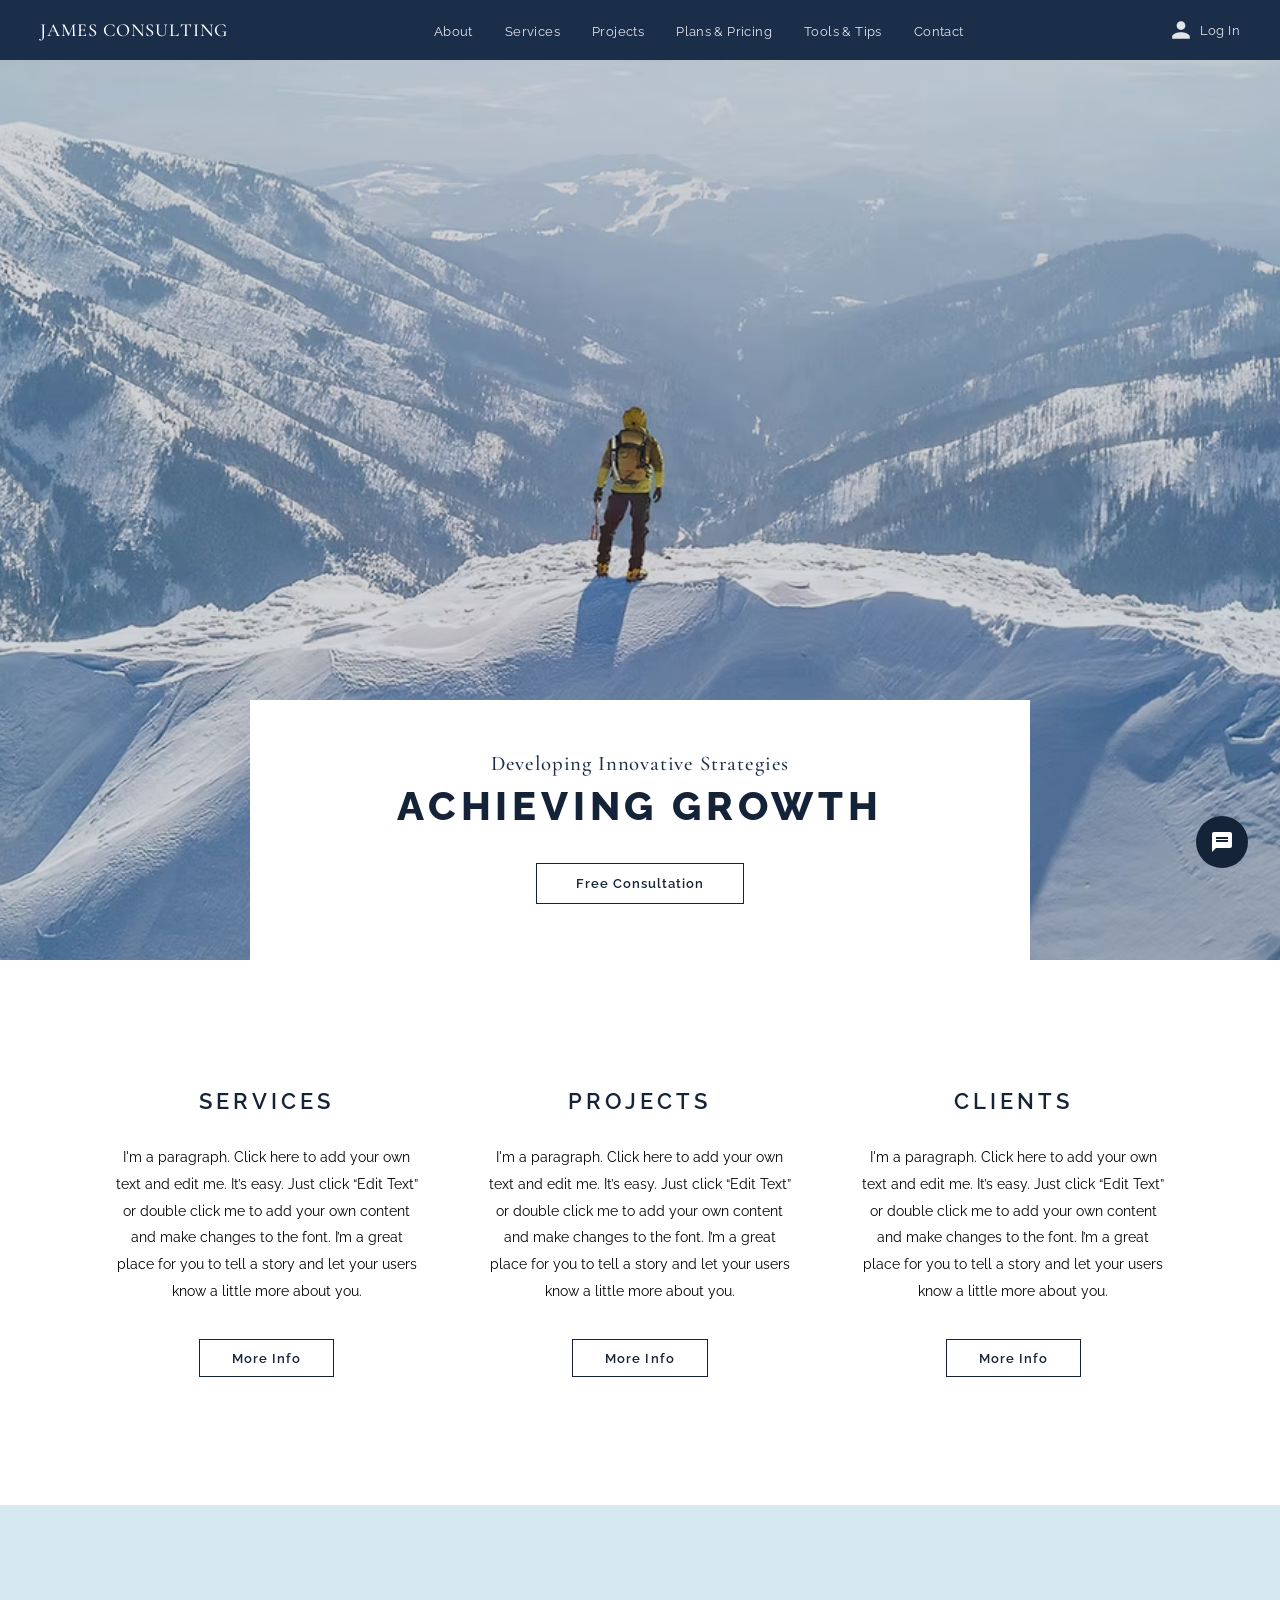
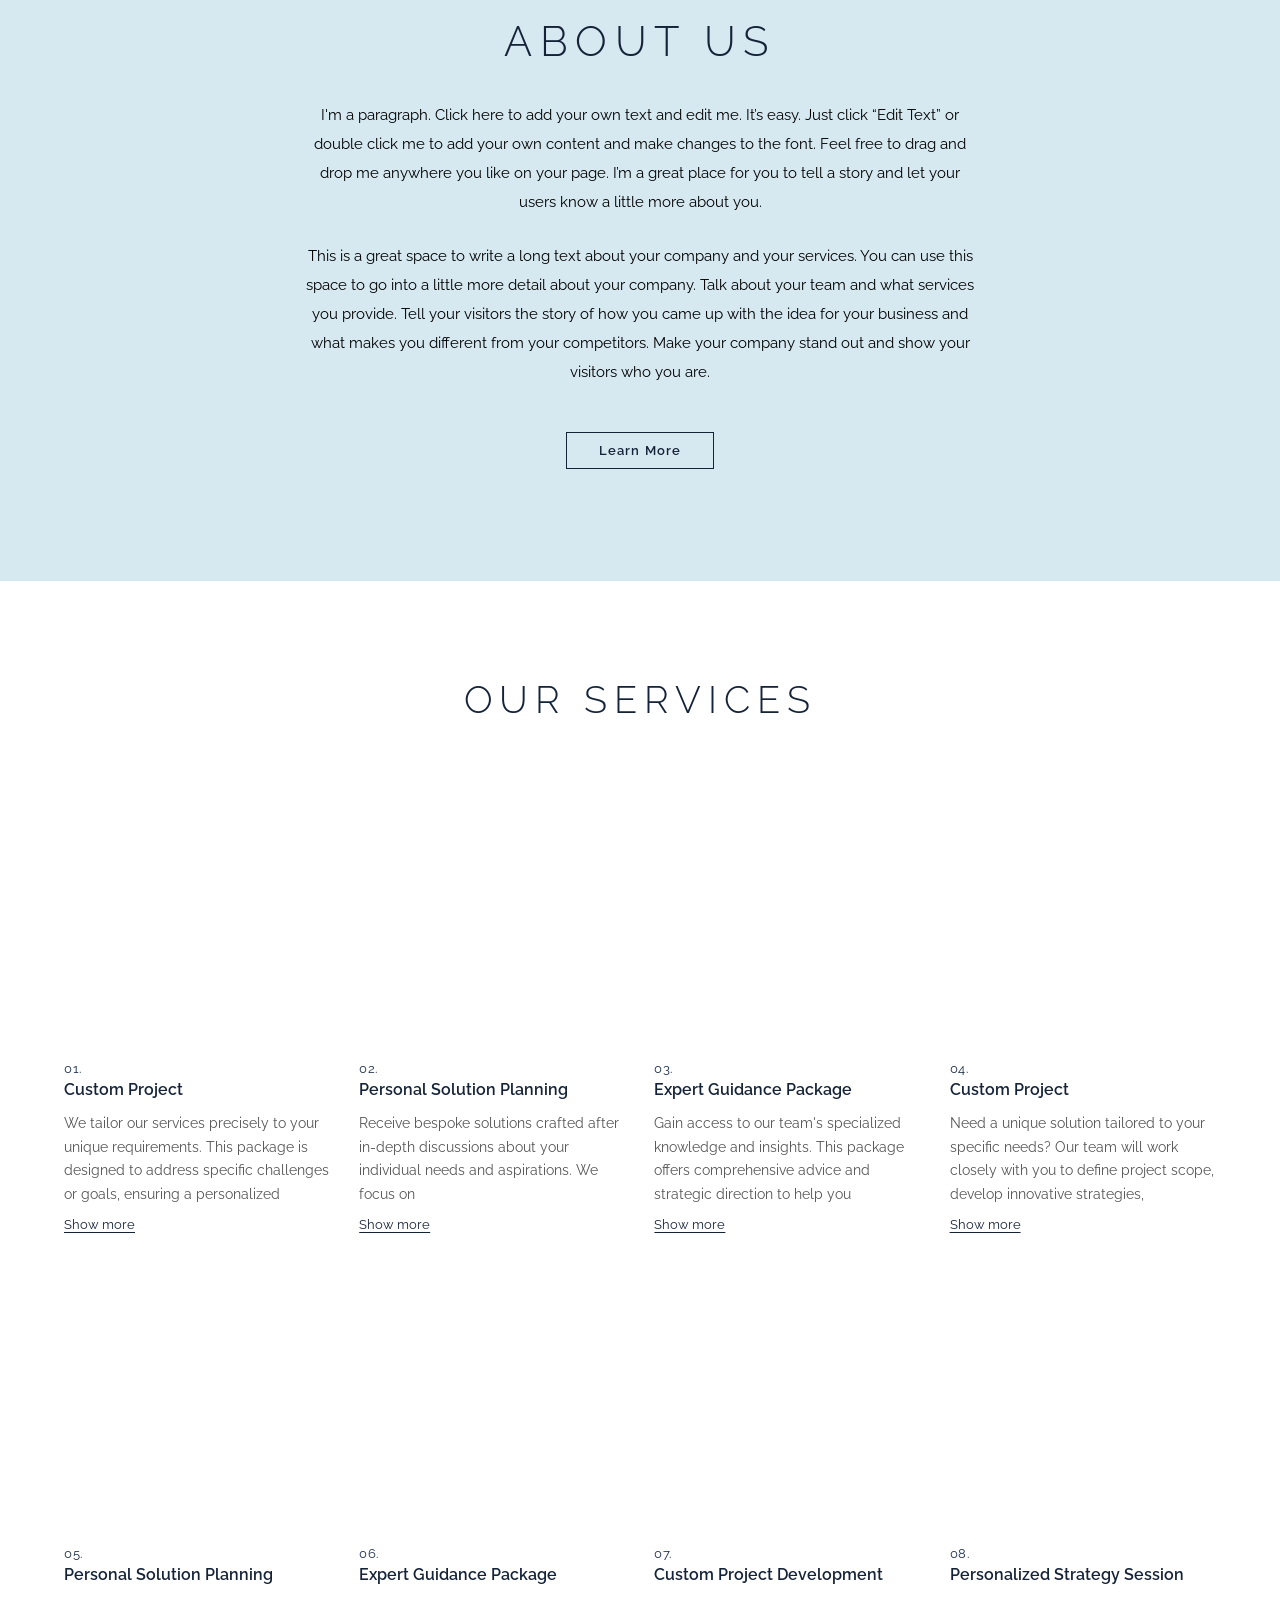
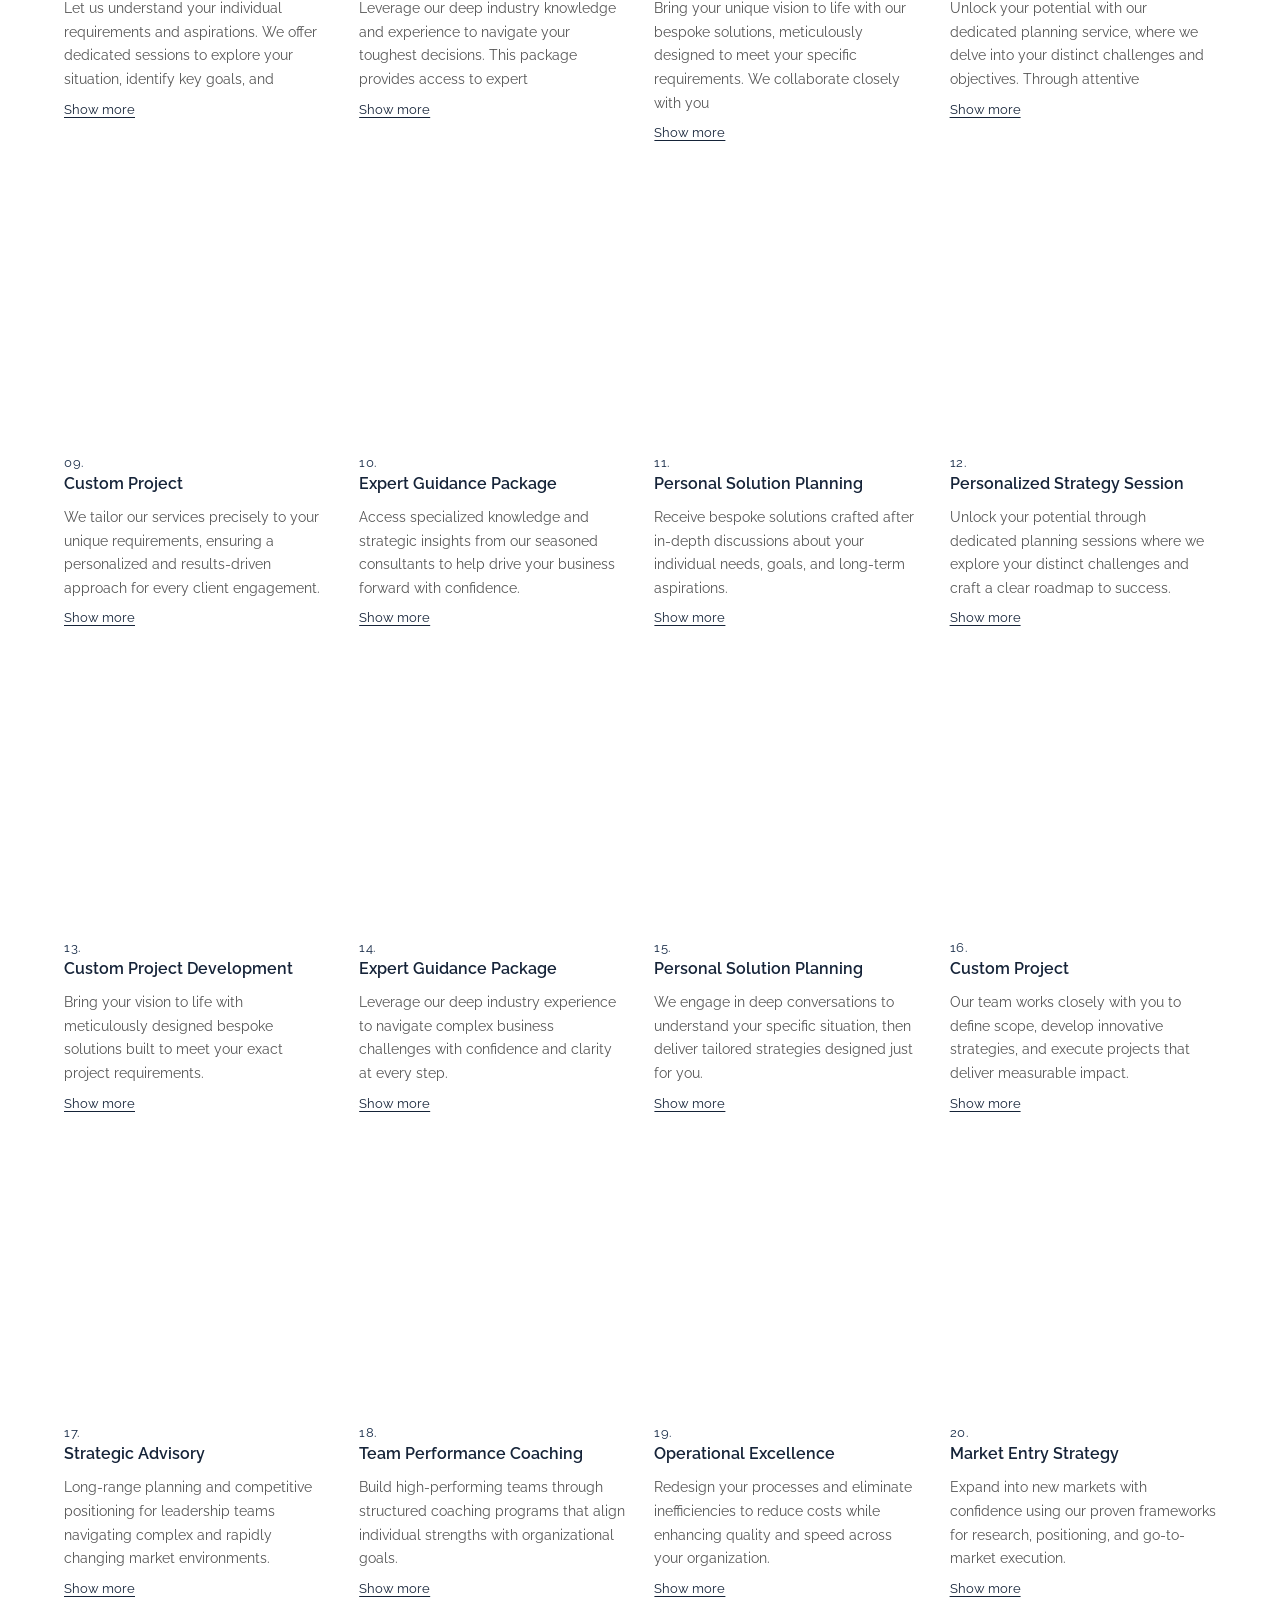
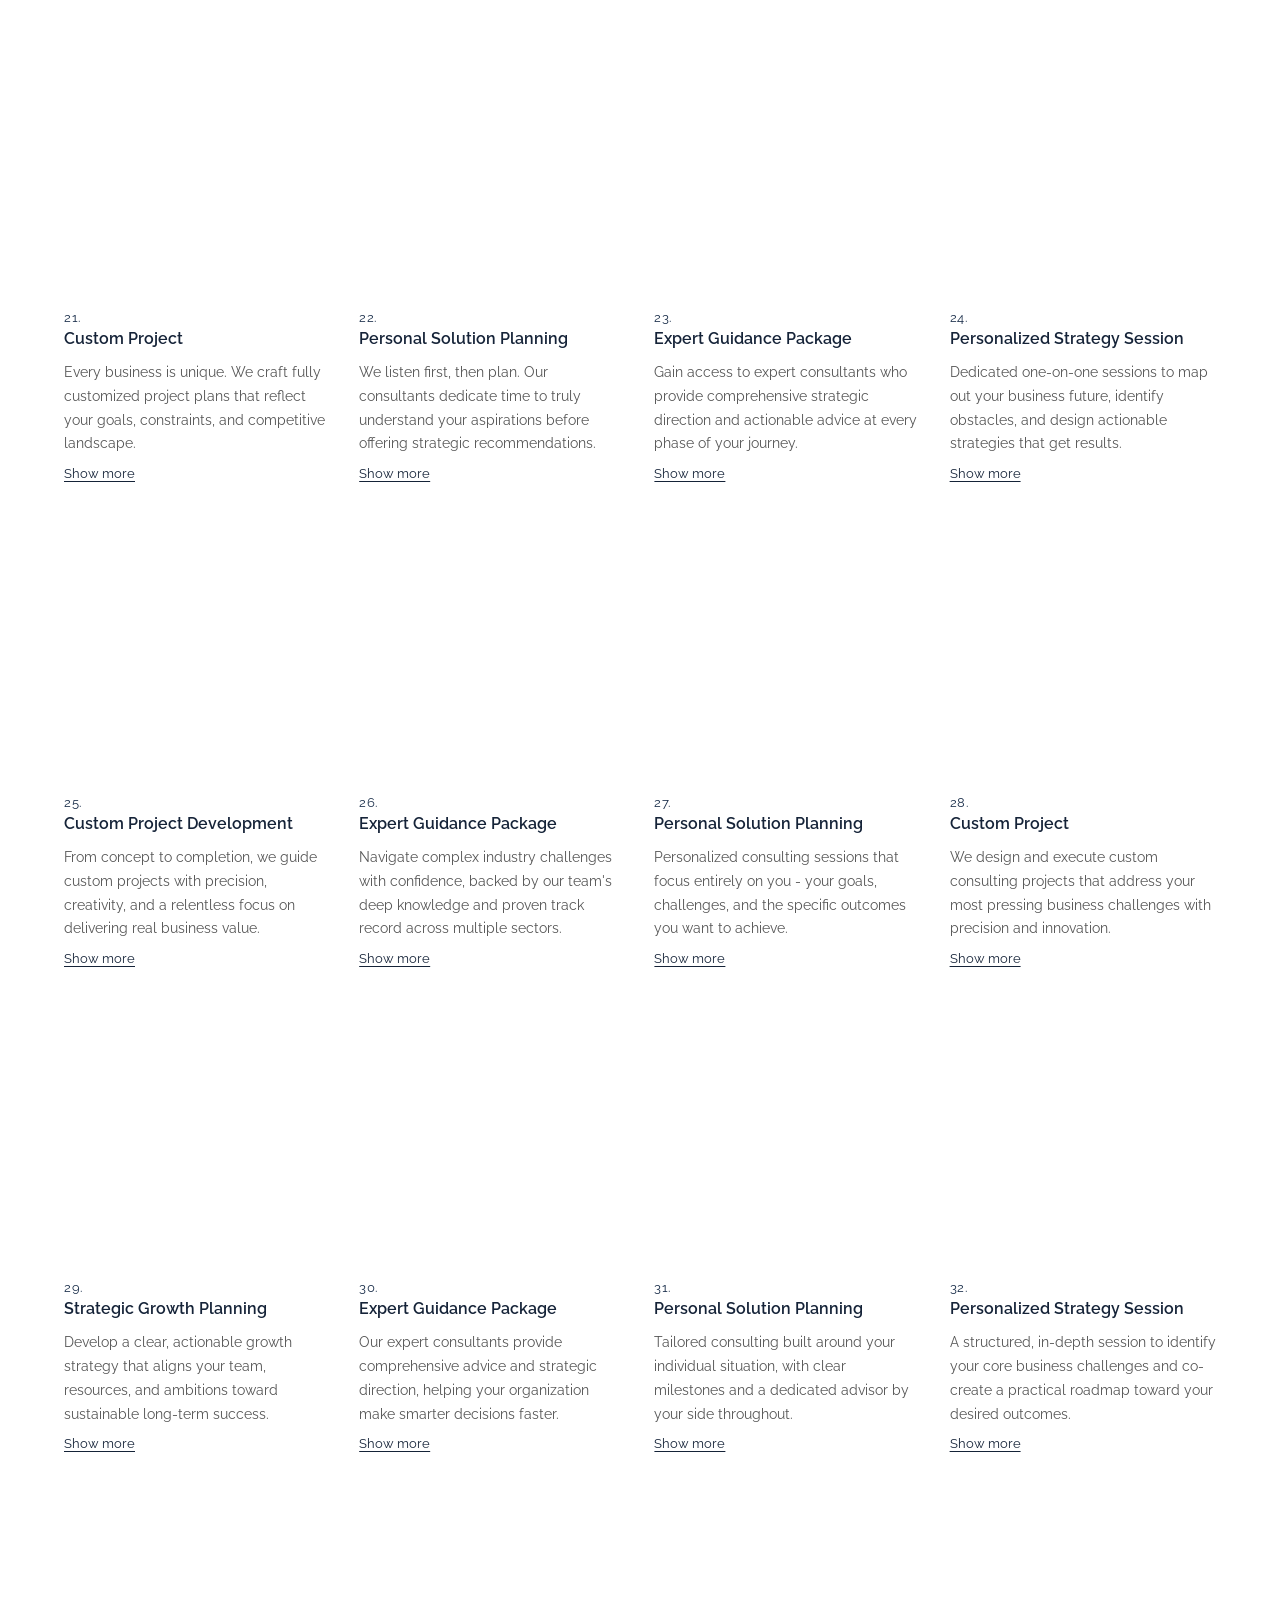
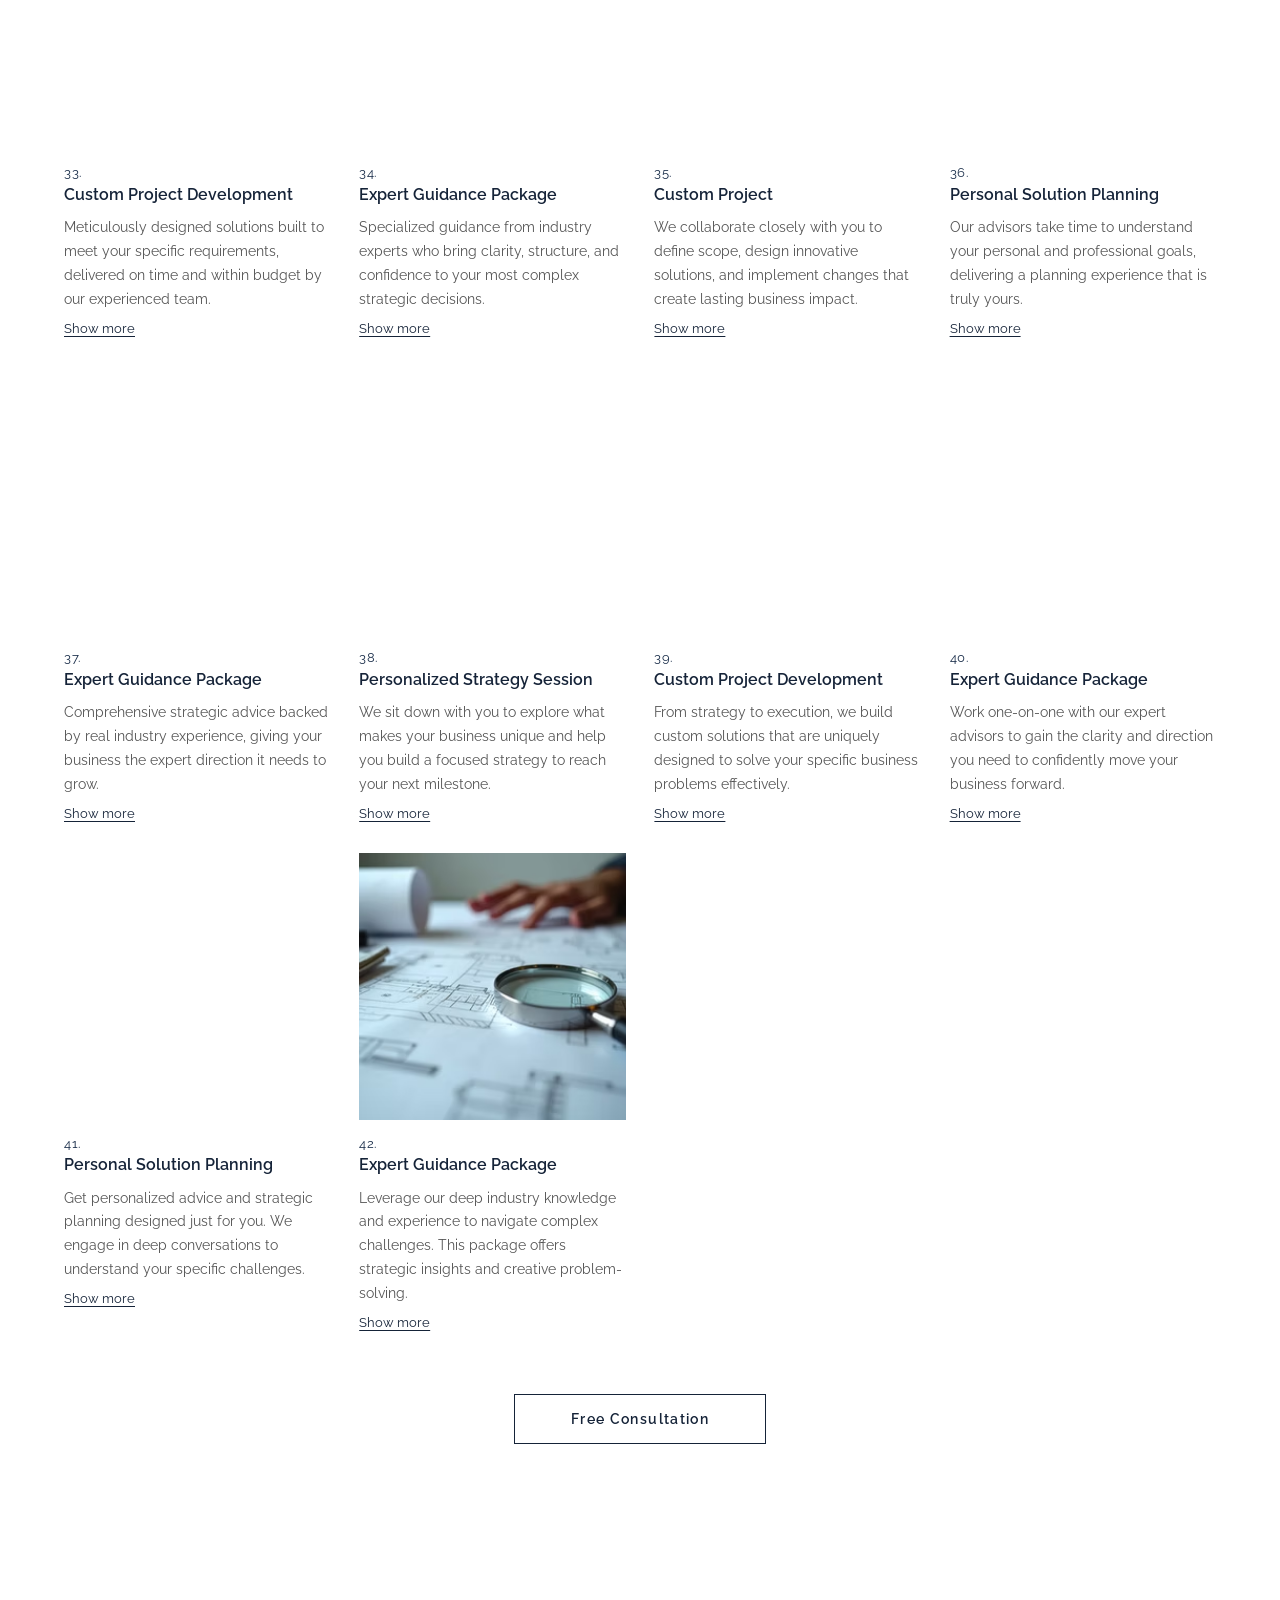
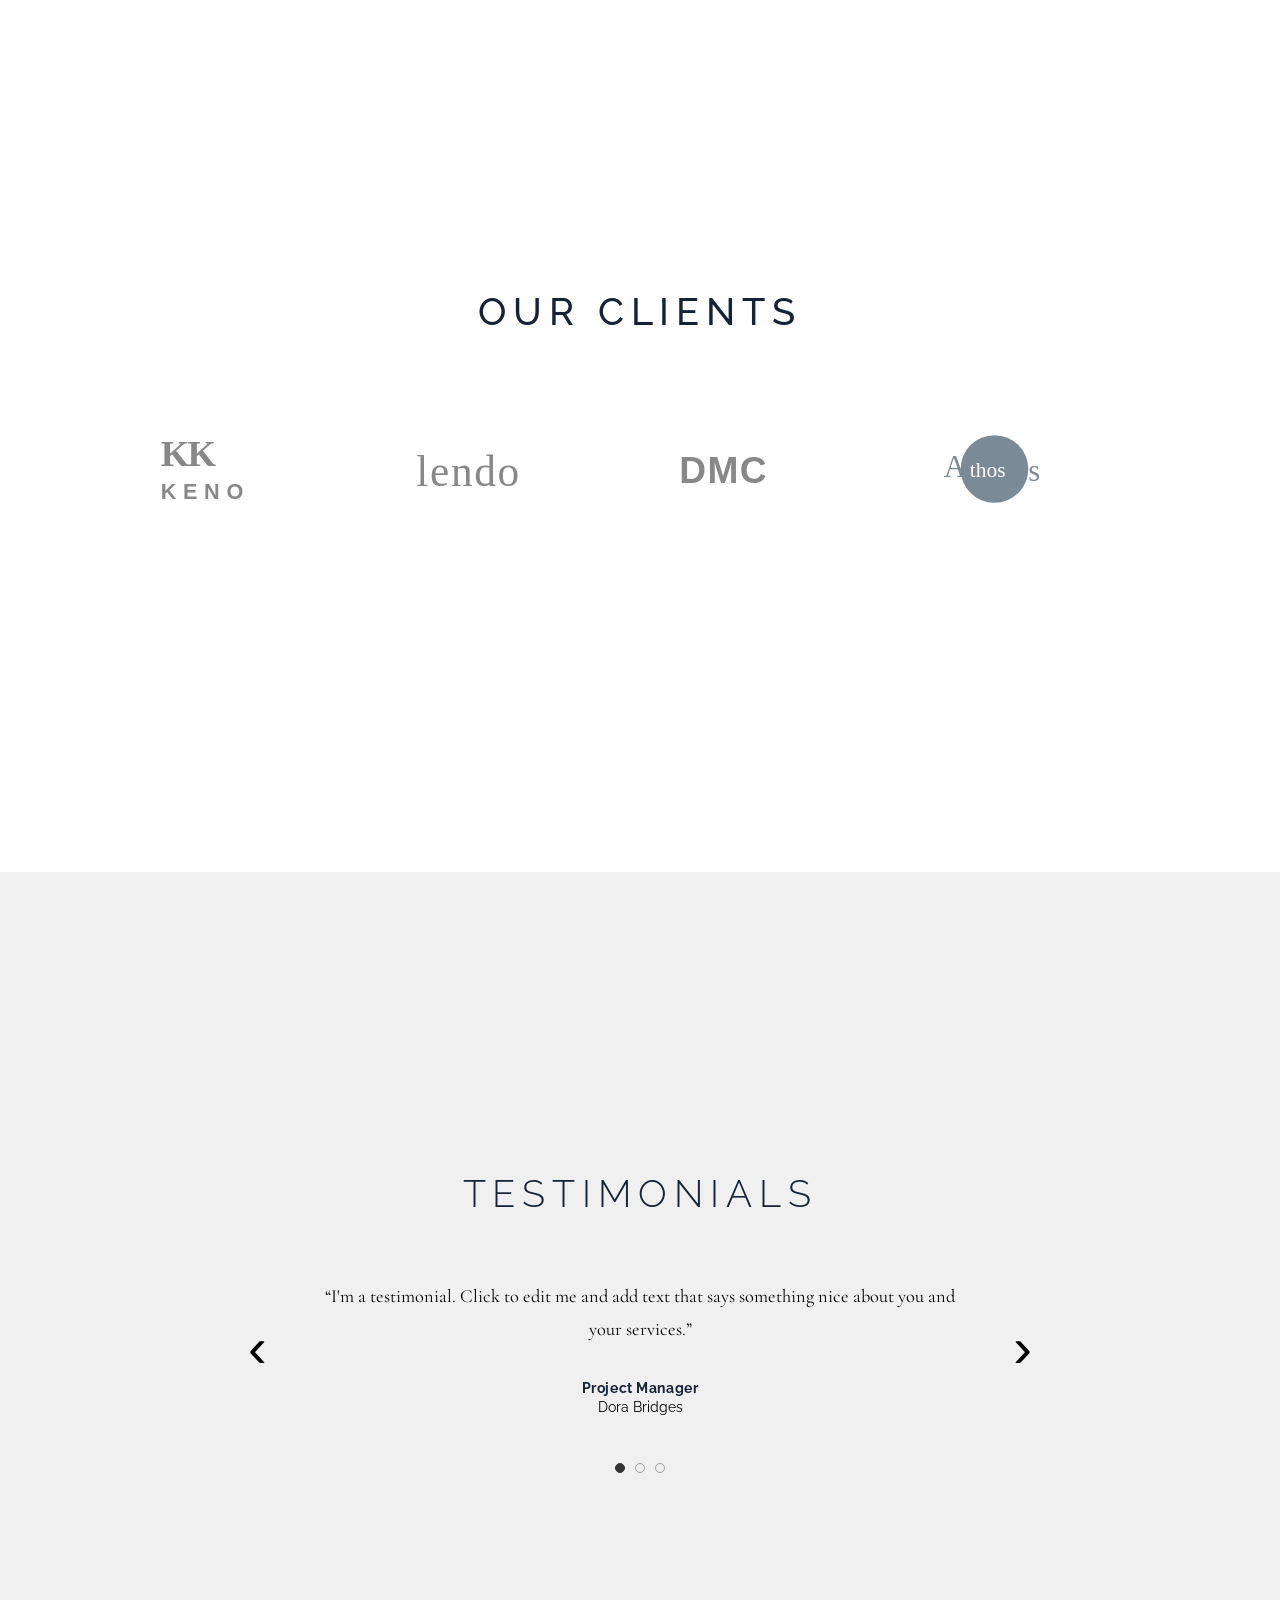
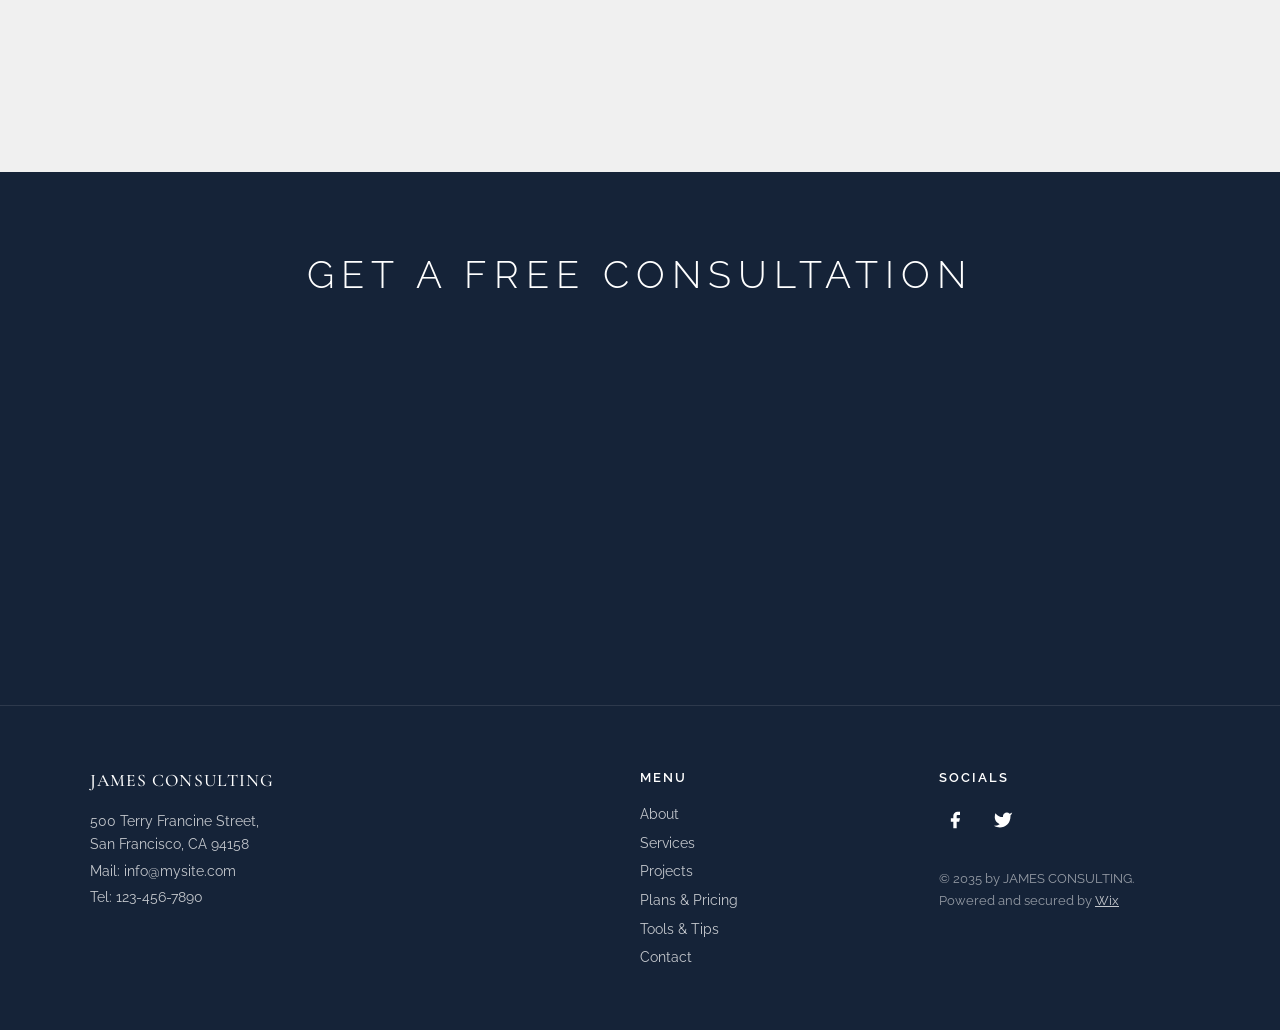
==== index.html @ 8db64c0c "pudh wix" ====
<!DOCTYPE html>
<html lang="en">

<head>
  <meta charset="UTF-8">
  <meta name="viewport" content="width=device-width, initial-scale=1.0">
  <title>Document</title>
  <link
    href="https://fonts.googleapis.com/css2?family=Cormorant+Garamond:wght@300;400;500&family=Raleway:wght@300;400;500;600&display=swap"
    rel="stylesheet" />
  <link rel="stylesheet" href="./style.css">
</head>

<body>
  <!-- navbar  -->
  <nav>
    <a href="#" class="nav-james">JAMES CONSULTING</a>
    <ul class="nav-links">
      <li><a href="#about">About</a></li>
      <li><a href="#services">Services</a></li>
      <li><a href="#projects">Projects</a></li>
      <li><a href="#pricing">Plans &amp; Pricing</a></li>
      <li><a href="#tools">Tools &amp; Tips</a></li>
      <li><a href="#contact">Contact</a></li>

    </ul>
    <a class="nav-login" href="#">
      <svg viewBox="0 0 24 24" xmlns="http://www.w3.org/2000/svg">
        <path
          d="M12 12c2.7 0 4.8-2.1 4.8-4.8S14.7 2.4 12 2.4 7.2 4.5 7.2 7.2 9.3 12 12 12zm0 2.4c-3.2 0-9.6 1.6-9.6 4.8v2.4h19.2v-2.4c0-3.2-6.4-4.8-9.6-4.8z" />
      </svg>
      Log In
    </a>

  </nav>

  <!-- herosection  -->

  <section class="hero-section" id="about">
    <div class="herosection-bg"></div>
    <div class="herosection-overlay"></div>
    <div class="herosection-card">
      <p class="herosection-sub">Developing Innovative Strategies</p>

      <h1 class="herosection-title">Achieving Growth</h1>
      <a class="btn-outline" href="#contact">Free Consultation</a>
    </div>

  </section>

  <!-- FEATURES / SERVICES / PROJECTS / CLIENTS -->

  <section class="features">
    <div class="feature-col" id="services">
      <h2 class="feature-title">Services</h2>
      <p class="feature-body">I'm a paragraph. Click here to add your own text and edit me. It’s easy. Just click “Edit
        Text” or double click me to add your own content and make changes to the font. I’m a great place for you to tell
        a story and let your users know a little more about you.</p>
      <a class="btn-outline-navy" href="#contact">More Info</a>
    </div>

    <div class="feature-col" id="projects">
      <h2 class="feature-title">Projects</h2>
      <p class="feature-body">I'm a paragraph. Click here to add your own text and edit me. It’s easy. Just click “Edit
        Text” or double click me to add your own content and make changes to the font. I’m a great place for you to tell
        a story and let your users know a little more about you.</p>
      <a class="btn-outline-navy" href="#contact">More Info</a>
    </div>

    <div class="feature-col" id="clients">
      <h2 class="feature-title">Clients</h2>
      <p class="feature-body">I'm a paragraph. Click here to add your own text and edit me. It’s easy. Just click “Edit
        Text” or double click me to add your own content and make changes to the font. I’m a great place for you to tell
        a story and let your users know a little more about you.</p>
      <a class="btn-outline-navy" href="#contact">More Info</a>
    </div>

  </section>

  <!-- about  -->

  <section class="about-section" id="about-us">
    <div class="about-bg" id="aboutbg"></div>
    <div class="about-content">
      <h2 class="about-title">ABOUT US</h2>
      <p class="about-para">I'm a paragraph. Click here to add your own text and edit me. It’s easy. Just click “Edit
        Text” or double click me to add your own content and make changes to the font. Feel free to drag and drop me
        anywhere you like on your page. I’m a great place for you to tell a story and let your users know a little more
        about you.</p>
      <p class="about-para">This is a great space to write a long text about your company and your services. You can use
        this space to go into a little more detail about your company. Talk about your team and what services you
        provide. Tell your visitors the story of how you came up with the idea for your business and what makes you
        different from your competitors. Make your company stand out and show your visitors who you are.

      </p>
      <a class="btn-outline-navy" href="#contact">Learn More</a>
    </div>

  </section>

  <!-- our services  -->

  <section class="our-services" id="our-services">
    <h2 class="our-services-title">OUR SERVICES</h2>
    <div class="services-grid">

      <div class="svc-card">
        <div class="svc-img"
          style="background-image:url('https://images.unsplash.com/photo-1507003211169-0a1dd7228f2d?w=600&q=80')"></div>
        <div class="svc-num">01.</div>
        <h3 class="svc-title">Custom Project</h3>
        <p class="svc-body">We tailor our services precisely to your unique requirements. This package is designed to
          address specific challenges or goals, ensuring a personalized</p>
        <p class="svc-body-extra">approach that delivers optimal results.</p><a class="svc-more" href="#">Show more</a>
      </div>

      <div class="svc-card">
        <div class="svc-img"
          style="background-image:url('https://images.unsplash.com/photo-1552664730-d307ca884978?w=600&q=80')"></div>
        <div class="svc-num">02.</div>
        <h3 class="svc-title">Personal Solution Planning</h3>
        <p class="svc-body">Receive bespoke solutions crafted after in-depth discussions about your individual needs and
          aspirations. We focus on</p>
        <p class="svc-body-extra">understanding your situation to provide actionable and effective strategies.
        </p><a class="svc-more" href="#">Show more</a>
      </div>

      <div class="svc-card">
        <div class="svc-img"
          style="background-image:url('https://images.unsplash.com/photo-1542744173-8e7e53415bb0?w=600&q=80')"></div>
        <div class="svc-num">03.</div>
        <h3 class="svc-title">Expert Guidance Package</h3>
        <p class="svc-body">Gain access to our team's specialized knowledge and insights. This package offers
          comprehensive advice and strategic direction to help you</p>
        <p class="svc-body-extra">navigate complex situations and achieve your objectives.</p><a class="svc-more"
          href="#">Show more</a>
      </div>

      <div class="svc-card">
        <div class="svc-img"
          style="background-image:url('https://images.unsplash.com/photo-1556761175-4b46a572b786?w=600&q=80')"></div>
        <div class="svc-num">04.</div>
        <h3 class="svc-title">Custom Project</h3>
        <p class="svc-body">Need a unique solution tailored to your specific needs? Our team will work closely with you
          to define project scope, develop innovative strategies,</p>
        <p class="svc-body-extra">and outline a clear path for execution. This service is designed to tackle complex
          challenges and deliver bespoke outcomes.</p><a class="svc-more" href="#">Show more</a>
      </div>

      <div class="svc-card">
        <div class="svc-img"
          style="background-image:url('https://images.unsplash.com/photo-1573496359142-b8d87734a5a2?w=600&q=80')"></div>
        <div class="svc-num">05.</div>
        <h3 class="svc-title">Personal Solution Planning</h3>
        <p class="svc-body">Let us understand your individual requirements and aspirations. We offer dedicated sessions
          to explore your situation, identify key goals, and</p>
        <p class="svc-body-extra">map out a personalized strategy. Our approach ensures that your specific needs are at
          the forefront of our planning.
        </p><a class="svc-more" href="#">Show more</a>
      </div>

      <div class="svc-card">
        <div class="svc-img"
          style="background-image:url('https://images.unsplash.com/photo-1460925895917-afdab827c52f?w=600&q=80')"></div>
        <div class="svc-num">06.</div>
        <h3 class="svc-title">Expert Guidance Package</h3>
        <p class="svc-body">Leverage our deep industry knowledge and experience to navigate your toughest decisions.
          This package provides access to expert</p>
        <p class="svc-body-extra">insights, strategic advice, and detailed recommendations to help you achieve your
          objectives. We guide you through complex landscapes with confidence.


        </p><a class="svc-more" href="#">Show more</a>
      </div>

      <div class="svc-card">
        <div class="svc-img"
          style="background-image:url('https://images.unsplash.com/photo-1531545514256-b1400bc00f31?w=600&q=80')"></div>
        <div class="svc-num">07.</div>
        <h3 class="svc-title">Custom Project Development</h3>
        <p class="svc-body">Bring your unique vision to life with our bespoke solutions, meticulously designed to meet
          your specific requirements. We collaborate closely with you</p>
        <p class="svc-body-extra">from concept to completion, ensuring a one-of-a-kind outcome tailored for maximum
          impact and satisfaction</p><a class="svc-more" href="#">Show more</a>
      </div>

      <div class="svc-card">
        <div class="svc-img"
          style="background-image:url('https://images.unsplash.com/photo-1600880292203-757bb62b4baf?w=600&q=80')"></div>
        <div class="svc-num">08.</div>
        <h3 class="svc-title">Personalized Strategy Session</h3>
        <p class="svc-body">Unlock your potential with our dedicated planning service, where we delve into your distinct
          challenges and objectives. Through attentive</p>
        <p class="svc-body-extra">listening and insightful discussion, we map out actionable steps to guide you toward
          achieving your goals effectively.</p>
        <a class="svc-more" href="#">Show more</a>
      </div>


      <div class="svc-card">
        <div class="svc-img"
          style="background-image:url('https://images.unsplash.com/photo-1504384308090-c894fdcc538d?w=600&q=80')"></div>
        <div class="svc-num">09.</div>
        <h3 class="svc-title">Custom Project</h3>
        <p class="svc-body">We tailor our services precisely to your unique requirements, ensuring a personalized and
          results-driven approach for every client engagement.</p>
        <p class="svc-body-extra">Our strategic advisory service covers everything from market analysis to
          organizational design. We help leadership teams make informed decisions that create lasting competitive
          advantage in their industry.</p><a class="svc-more" href="#">Show more</a>
      </div>

      <div class="svc-card">
        <div class="svc-img"
          style="background-image:url('https://images.unsplash.com/photo-1519389950473-47ba0277781c?w=600&q=80')"></div>
        <div class="svc-num">10.</div>
        <h3 class="svc-title">Expert Guidance Package</h3>
        <p class="svc-body">Access specialized knowledge and strategic insights from our seasoned consultants to help
          drive your business forward with confidence.</p>
        <p class="svc-body-extra">Team performance coaching focuses on building trust, clarity, and accountability
          within your organization. Sessions are tailored to your team's unique dynamics and the specific goals you need
          to achieve together.</p><a class="svc-more" href="#">Show more</a>
      </div>

      <div class="svc-card">
        <div class="svc-img"
          style="background-image:url('https://images.unsplash.com/photo-1553877522-43269d4ea984?w=600&q=80')"></div>
        <div class="svc-num">11.</div>
        <h3 class="svc-title">Personal Solution Planning</h3>
        <p class="svc-body">Receive bespoke solutions crafted after in-depth discussions about your individual needs,
          goals, and long-term aspirations.</p>
        <p class="svc-body-extra">Operational excellence programs begin with a detailed process audit. We identify
          inefficiencies, design improved workflows, and support implementation to ensure sustainable performance gains
          across your organization.</p><a class="svc-more" href="#">Show more</a>
      </div>

      <div class="svc-card">
        <div class="svc-img"
          style="background-image:url('https://images.unsplash.com/photo-1486312338219-ce68d2c6f44d?w=600&q=80')"></div>
        <div class="svc-num">12.</div>
        <h3 class="svc-title">Personalized Strategy Session</h3>
        <p class="svc-body">Unlock your potential through dedicated planning sessions where we explore your distinct
          challenges and craft a clear roadmap to success.</p>
        <p class="svc-body-extra">Our market entry strategy service combines rigorous research with practical execution
          planning. We help you identify the right markets, build the right partnerships, and launch with maximum
          impact.</p><a class="svc-more" href="#">Show more</a>
      </div>

      <div class="svc-card">
        <div class="svc-img"
          style="background-image:url('https://images.unsplash.com/photo-1507679799987-c73779587ccf?w=600&q=80')"></div>
        <div class="svc-num">13.</div>
        <h3 class="svc-title">Custom Project Development</h3>
        <p class="svc-body">Bring your vision to life with meticulously designed bespoke solutions built to meet your
          exact project requirements.</p>
        <p class="svc-body-extra">Every custom project is unique — and so is our approach. We tailor our methodology,
          team composition, and delivery style to match your specific situation, ensuring the best possible outcomes for
          your business.</p><a class="svc-more" href="#">Show more</a>
      </div>

      <div class="svc-card">
        <div class="svc-img"
          style="background-image:url('https://images.unsplash.com/photo-1556157382-97eda2f9e2bf?w=600&q=80')"></div>
        <div class="svc-num">14.</div>
        <h3 class="svc-title">Expert Guidance Package</h3>
        <p class="svc-body">Leverage our deep industry experience to navigate complex business challenges with
          confidence and clarity at every step.</p>
        <p class="svc-body-extra">Our personal solution planning service includes follow-up sessions to ensure your
          strategy stays on track. We monitor progress, adjust plans as needed, and stay by your side throughout
          implementation.</p><a class="svc-more" href="#">Show more</a>
      </div>

      <div class="svc-card">
        <div class="svc-img"
          style="background-image:url('https://images.unsplash.com/photo-1516321318423-f06f85e504b3?w=600&q=80')"></div>
        <div class="svc-num">15.</div>
        <h3 class="svc-title">Personal Solution Planning</h3>
        <p class="svc-body">We engage in deep conversations to understand your specific situation, then deliver tailored
          strategies designed just for you.</p>
        <p class="svc-body-extra">Expert guidance packages include both strategic and tactical support. Whether you need
          high-level direction or hands-on implementation help, our consultants adapt to provide exactly what you need.
        </p><a class="svc-more" href="#">Show more</a>
      </div>

      <div class="svc-card">
        <div class="svc-img"
          style="background-image:url('https://images.unsplash.com/photo-1600880292089-90a7e086ee0c?w=600&q=80')"></div>
        <div class="svc-num">16.</div>
        <h3 class="svc-title">Custom Project</h3>
        <p class="svc-body">Our team works closely with you to define scope, develop innovative strategies, and execute
          projects that deliver measurable impact.</p>
        <p class="svc-body-extra">Personalized strategy sessions are structured around your agenda. We come prepared
          with research and insights, then facilitate a focused discussion that results in clear, actionable next steps
          for your business.</p><a class="svc-more" href="#">Show more</a>
      </div>

      <div class="svc-card">
        <div class="svc-img"
          style="background-image:url('https://images.unsplash.com/photo-1454165804606-c3d57bc86b40?w=600&q=80')"></div>
        <div class="svc-num">17.</div>
        <h3 class="svc-title">Strategic Advisory</h3>
        <p class="svc-body">Long-range planning and competitive positioning for leadership teams navigating complex and
          rapidly changing market environments.</p>
        <p class="svc-body-extra">Custom project development includes full documentation, quality assurance, and
          post-delivery support. We ensure your team is equipped to sustain and build upon the solutions we deliver
          together.</p><a class="svc-more" href="#">Show more</a>
      </div>

      <div class="svc-card">
        <div class="svc-img"
          style="background-image:url('https://images.unsplash.com/photo-1522202176988-66273c2fd55f?w=600&q=80')"></div>
        <div class="svc-num">18.</div>
        <h3 class="svc-title">Team Performance Coaching</h3>
        <p class="svc-body">Build high-performing teams through structured coaching programs that align individual
          strengths with organizational goals.</p>
        <p class="svc-body-extra">Our expert guidance goes beyond advice — we stay engaged through implementation,
          helping you overcome obstacles and adjust your approach based on real-world feedback and results.</p><a
          class="svc-more" href="#">Show more</a>
      </div>

      <div class="svc-card">
        <div class="svc-img"
          style="background-image:url('https://images.unsplash.com/photo-1497366216548-37526070297c?w=600&q=80')"></div>
        <div class="svc-num">19.</div>
        <h3 class="svc-title">Operational Excellence</h3>
        <p class="svc-body">Redesign your processes and eliminate inefficiencies to reduce costs while enhancing quality
          and speed across your organization.</p>
        <p class="svc-body-extra">Personal solution planning sessions can be conducted virtually or in person. Each
          session is recorded and summarized, giving you a clear reference document to guide your implementation
          journey.</p><a class="svc-more" href="#">Show more</a>
      </div>

      <div class="svc-card">
        <div class="svc-img"
          style="background-image:url('https://images.unsplash.com/photo-1559136555-9303baea8ebd?w=600&q=80')"></div>
        <div class="svc-num">20.</div>
        <h3 class="svc-title">Market Entry Strategy</h3>
        <p class="svc-body">Expand into new markets with confidence using our proven frameworks for research,
          positioning, and go-to-market execution.</p>
        <p class="svc-body-extra">Custom projects are managed with agile principles — iterative delivery, regular
          check-ins, and rapid adaptation to change. This approach ensures you always get maximum value from every phase
          of the project.</p><a class="svc-more" href="#">Show more</a>
      </div>

      <div class="svc-card">
        <div class="svc-img"
          style="background-image:url('https://images.unsplash.com/photo-1521737604893-d14cc237f11d?w=600&q=80')"></div>
        <div class="svc-num">21.</div>
        <h3 class="svc-title">Custom Project</h3>
        <p class="svc-body">Every business is unique. We craft fully customized project plans that reflect your goals,
          constraints, and competitive landscape.</p>
        <p class="svc-body-extra">Strategic growth planning includes competitive benchmarking, customer segmentation
          analysis, and revenue modeling. We give you the data and frameworks you need to make bold, informed growth
          decisions.</p><a class="svc-more" href="#">Show more</a>
      </div>

      <div class="svc-card">
        <div class="svc-img"
          style="background-image:url('https://images.unsplash.com/photo-1542744094-3a31f272c490?w=600&q=80')"></div>
        <div class="svc-num">22.</div>
        <h3 class="svc-title">Personal Solution Planning</h3>
        <p class="svc-body">We listen first, then plan. Our consultants dedicate time to truly understand your
          aspirations before offering strategic recommendations.</p>
        <p class="svc-body-extra">Our expert guidance packages can be tailored to your budget and timeline. Whether you
          need a one-time engagement or ongoing advisory support, we design a package that works for your situation.</p>
        <a class="svc-more" href="#">Show more</a>
      </div>

      <div class="svc-card">
        <div class="svc-img"
          style="background-image:url('https://images.unsplash.com/photo-1572021335469-31706a17aaef?w=600&q=80')"></div>
        <div class="svc-num">23.</div>
        <h3 class="svc-title">Expert Guidance Package</h3>
        <p class="svc-body">Gain access to expert consultants who provide comprehensive strategic direction and
          actionable advice at every phase of your journey.</p>
        <p class="svc-body-extra">Personal solution planning is ideal for businesses at a crossroads. Whether you are
          scaling, pivoting, or restructuring, we provide the clarity and direction you need to move forward with
          confidence.</p><a class="svc-more" href="#">Show more</a>
      </div>

      <div class="svc-card">
        <div class="svc-img"
          style="background-image:url('https://images.unsplash.com/photo-1565728744382-61accd4aa148?w=600&q=80')"></div>
        <div class="svc-num">24.</div>
        <h3 class="svc-title">Personalized Strategy Session</h3>
        <p class="svc-body">Dedicated one-on-one sessions to map out your business future, identify obstacles, and
          design actionable strategies that get results.</p>
        <p class="svc-body-extra">Custom project engagements include a dedicated account manager who ensures seamless
          communication, timely delivery, and alignment with your evolving business needs throughout the project
          lifecycle.</p><a class="svc-more" href="#">Show more</a>
      </div>

      <div class="svc-card">
        <div class="svc-img"
          style="background-image:url('https://images.unsplash.com/photo-1543269664-7eef42226a21?w=600&q=80')"></div>
        <div class="svc-num">25.</div>
        <h3 class="svc-title">Custom Project Development</h3>
        <p class="svc-body">From concept to completion, we guide custom projects with precision, creativity, and a
          relentless focus on delivering real business value.</p>
        <p class="svc-body-extra">Strategic growth sessions combine data analysis with creative thinking. We challenge
          assumptions, explore new possibilities, and help you identify the growth levers that will have the greatest
          impact.</p><a class="svc-more" href="#">Show more</a>
      </div>

      <div class="svc-card">
        <div class="svc-img"
          style="background-image:url('https://images.unsplash.com/photo-1552581234-26160f608093?w=600&q=80')"></div>
        <div class="svc-num">26.</div>
        <h3 class="svc-title">Expert Guidance Package</h3>
        <p class="svc-body">Navigate complex industry challenges with confidence, backed by our team's deep knowledge
          and proven track record across multiple sectors.</p>
        <p class="svc-body-extra">Expert guidance packages include access to our broader network of industry
          specialists. When your challenge requires niche expertise, we connect you with the right people to deliver the
          right answers.</p><a class="svc-more" href="#">Show more</a>
      </div>

      <div class="svc-card">
        <div class="svc-img"
          style="background-image:url('https://images.unsplash.com/photo-1560264280-88b68371db39?w=600&q=80')"></div>
        <div class="svc-num">27.</div>
        <h3 class="svc-title">Personal Solution Planning</h3>
        <p class="svc-body">Personalized consulting sessions that focus entirely on you - your goals, challenges, and
          the specific outcomes you want to achieve.</p>
        <p class="svc-body-extra">Personal solution planning includes a comprehensive situation analysis. We examine
          your current position, identify key risks and opportunities, and develop a prioritized action plan tailored to
          your goals.</p><a class="svc-more" href="#">Show more</a>
      </div>

      <div class="svc-card">
        <div class="svc-img"
          style="background-image:url('https://images.unsplash.com/photo-1517048676732-d65bc937f952?w=600&q=80')"></div>
        <div class="svc-num">28.</div>
        <h3 class="svc-title">Custom Project</h3>
        <p class="svc-body">We design and execute custom consulting projects that address your most pressing business
          challenges with precision and innovation.</p>
        <p class="svc-body-extra">Custom projects benefit from our cross-industry experience. We bring best practices
          from multiple sectors, adapting proven approaches to fit your specific context and deliver superior results.
        </p><a class="svc-more" href="#">Show more</a>
      </div>

      <div class="svc-card">
        <div class="svc-img"
          style="background-image:url('https://images.unsplash.com/photo-1556761175-b413da4baf72?w=600&q=80')"></div>
        <div class="svc-num">29.</div>
        <h3 class="svc-title">Strategic Growth Planning</h3>
        <p class="svc-body">Develop a clear, actionable growth strategy that aligns your team, resources, and ambitions
          toward sustainable long-term success.</p>
        <p class="svc-body-extra">Strategic growth planning is a continuous process. We offer ongoing advisory
          relationships that keep your strategy current, your team aligned, and your business ahead of the competition.
        </p><a class="svc-more" href="#">Show more</a>
      </div>

      <div class="svc-card">
        <div class="svc-img"
          style="background-image:url('https://images.unsplash.com/photo-1557804506-669a67965ba0?w=600&q=80')"></div>
        <div class="svc-num">30.</div>
        <h3 class="svc-title">Expert Guidance Package</h3>
        <p class="svc-body">Our expert consultants provide comprehensive advice and strategic direction, helping your
          organization make smarter decisions faster.</p>
        <p class="svc-body-extra">Expert guidance engagements are structured around clear outcomes. We define success
          metrics at the outset and measure progress rigorously, ensuring our advice translates into tangible business
          results.</p><a class="svc-more" href="#">Show more</a>
      </div>

      <div class="svc-card">
        <div class="svc-img"
          style="background-image:url('https://images.unsplash.com/photo-1573167507387-6b4b98cb7c13?w=600&q=80')"></div>
        <div class="svc-num">31.</div>
        <h3 class="svc-title">Personal Solution Planning</h3>
        <p class="svc-body">Tailored consulting built around your individual situation, with clear milestones and a
          dedicated advisor by your side throughout.</p>
        <p class="svc-body-extra">Personal solution planning sessions are confidential and focused entirely on your
          needs. We create a safe space for honest discussion and develop strategies that reflect your true priorities
          and vision.</p><a class="svc-more" href="#">Show more</a>
      </div>

      <div class="svc-card">
        <div class="svc-img"
          style="background-image:url('https://images.unsplash.com/photo-1603201667141-5a2d4c673a86?w=600&q=80')"></div>
        <div class="svc-num">32.</div>
        <h3 class="svc-title">Personalized Strategy Session</h3>
        <p class="svc-body">A structured, in-depth session to identify your core business challenges and co-create a
          practical roadmap toward your desired outcomes.</p>
        <p class="svc-body-extra">Personalized strategy sessions can include facilitated workshops for your leadership
          team. We help you build consensus, align on priorities, and create a shared vision that drives organizational
          momentum.</p><a class="svc-more" href="#">Show more</a>
      </div>

      <div class="svc-card">
        <div class="svc-img"
          style="background-image:url('https://images.unsplash.com/photo-1560179707-f14e90ef3623?w=600&q=80')"></div>
        <div class="svc-num">33.</div>
        <h3 class="svc-title">Custom Project Development</h3>
        <p class="svc-body">Meticulously designed solutions built to meet your specific requirements, delivered on time
          and within budget by our experienced team.</p>
        <p class="svc-body-extra">Custom project development includes thorough knowledge transfer. We ensure your team
          fully understands and can maintain every solution we deliver, building your internal capability for the long
          term.</p><a class="svc-more" href="#">Show more</a>
      </div>

      <div class="svc-card">
        <div class="svc-img"
          style="background-image:url('https://images.unsplash.com/photo-1568992687947-868a62a9f521?w=600&q=80')"></div>
        <div class="svc-num">34.</div>
        <h3 class="svc-title">Expert Guidance Package</h3>
        <p class="svc-body">Specialized guidance from industry experts who bring clarity, structure, and confidence to
          your most complex strategic decisions.</p>
        <p class="svc-body-extra">Expert guidance packages are available on a retainer basis. Regular touchpoints with
          your dedicated advisor ensure you always have access to strategic support when you need it most.</p><a
          class="svc-more" href="#">Show more</a>
      </div>

      <div class="svc-card">
        <div class="svc-img"
          style="background-image:url('https://images.unsplash.com/photo-1551836022-d5d88e9218df?w=600&q=80')"></div>
        <div class="svc-num">35.</div>
        <h3 class="svc-title">Custom Project</h3>
        <p class="svc-body">We collaborate closely with you to define scope, design innovative solutions, and implement
          changes that create lasting business impact.</p>
        <p class="svc-body-extra">Custom project engagements are supported by our proprietary project management
          framework. This ensures consistent quality, transparent reporting, and on-time delivery across every
          engagement we undertake.</p><a class="svc-more" href="#">Show more</a>
      </div>

      <div class="svc-card">
        <div class="svc-img"
          style="background-image:url('https://images.unsplash.com/photo-1556740738-b6a63e27c4df?w=600&q=80')"></div>
        <div class="svc-num">36.</div>
        <h3 class="svc-title">Personal Solution Planning</h3>
        <p class="svc-body">Our advisors take time to understand your personal and professional goals, delivering a
          planning experience that is truly yours.</p>
        <p class="svc-body-extra">Personal solution planning includes a post-engagement review. We assess outcomes
          against original goals, capture lessons learned, and provide recommendations to guide your next phase of
          growth.</p><a class="svc-more" href="#">Show more</a>
      </div>

      <div class="svc-card">
        <div class="svc-img"
          style="background-image:url('https://images.unsplash.com/photo-1542744095-fcf48d80b0fd?w=600&q=80')"></div>
        <div class="svc-num">37.</div>
        <h3 class="svc-title">Expert Guidance Package</h3>
        <p class="svc-body">Comprehensive strategic advice backed by real industry experience, giving your business the
          expert direction it needs to grow.</p>
        <p class="svc-body-extra">Expert guidance is delivered by consultants who have worked across leading global
          organizations. Their practical experience ensures advice that is both strategically sound and operationally
          realistic.</p><a class="svc-more" href="#">Show more</a>
      </div>

      <div class="svc-card">
        <div class="svc-img"
          style="background-image:url('https://images.unsplash.com/photo-1488190211105-8b0e65b80b4e?w=600&q=80')"></div>
        <div class="svc-num">38.</div>
        <h3 class="svc-title">Personalized Strategy Session</h3>
        <p class="svc-body">We sit down with you to explore what makes your business unique and help you build a focused
          strategy to reach your next milestone.</p>
        <p class="svc-body-extra">Personalized strategy sessions conclude with a detailed written summary. You receive a
          clear document outlining agreed priorities, action steps, and success metrics to guide your next 90 days.</p>
        <a class="svc-more" href="#">Show more</a>
      </div>

      <div class="svc-card">
        <div class="svc-img"
          style="background-image:url('https://images.unsplash.com/photo-1491975474562-1f4e30bc9468?w=600&q=80')"></div>
        <div class="svc-num">39.</div>
        <h3 class="svc-title">Custom Project Development</h3>
        <p class="svc-body">From strategy to execution, we build custom solutions that are uniquely designed to solve
          your specific business problems effectively.</p>
        <p class="svc-body-extra">Custom project development is backed by rigorous quality assurance. Every deliverable
          is reviewed against your requirements before handover, ensuring you receive solutions that truly meet your
          expectations.</p><a class="svc-more" href="#">Show more</a>
      </div>

      <div class="svc-card">
        <div class="svc-img"
          style="background-image:url('https://images.unsplash.com/photo-1521791055366-0d553872952f?w=600&q=80')"></div>
        <div class="svc-num">40.</div>
        <h3 class="svc-title">Expert Guidance Package</h3>
        <p class="svc-body">Work one-on-one with our expert advisors to gain the clarity and direction you need to
          confidently move your business forward.</p>
        <p class="svc-body-extra">Expert guidance packages include scenario planning and risk analysis. We help you
          prepare for multiple futures, ensuring your strategy remains robust regardless of how market conditions
          evolve.</p><a class="svc-more" href="#">Show more</a>
      </div>

      <div class="svc-card">
        <div class="svc-img"
          style="background-image:url('https://images.unsplash.com/photo-1450101499163-c8848c66ca85?w=600&q=80')"></div>
        <div class="svc-num">41.</div>
        <h3 class="svc-title">Personal Solution Planning</h3>
        <p class="svc-body">Get personalized advice and strategic planning designed just for you. We engage in deep
          conversations to understand your specific challenges.</p>
        <p class="svc-body-extra">Get personalized advice and strategic planning designed just for you. We engage in
          deep conversations to understand your specific challenges, identify the right solutions, and build a practical
          roadmap to success.</p><a class="svc-more" href="#">Show more</a>
      </div>

      <div class="svc-card">
        <div class="svc-img" style="background-image:url('./img1.avif')"></div>
        <div class="svc-num">42.</div>
        <h3 class="svc-title">Expert Guidance Package</h3>
        <p class="svc-body">Leverage our deep industry knowledge and experience to navigate complex challenges. This
          package offers strategic insights and creative problem-solving.</p>
        <p class="svc-body-extra">Leverage our deep industry knowledge and experience to navigate complex challenges.
          This package offers strategic insights, creative problem-solving, and expert recommendations tailored to your
          unique situation.</p><a class="svc-more" href="#">Show more</a>
      </div>




    </div>

    <div style="width:100%;text-align:center;margin-top:4rem;padding-bottom:2rem;clear:both;">
      <a href="#contact"
        style="display:inline-block;font-family:'Raleway',sans-serif;font-size:0.85rem;font-weight:600;letter-spacing:0.1em;color:var(--navy-dark);border:1.5px solid var(--navy-dark);padding:1rem 3.5rem;text-decoration:none;transition:background 0.2s,color 0.2s;">Free
        Consultation</a>
    </div>


  </section>



  <!-- OUR CLIENTS -->
  <section class="clients-section" id="clients-logos">
    <h2 class="clients-title">OUR CLIENTS</h2>
    <div class="clients-grid">

      <div class="client-logo">
        <svg viewBox="0 0 120 60" xmlns="http://www.w3.org/2000/svg" fill="#888">
          <text x="10" y="28" font-family="Arial Black" font-size="22" font-weight="900" letter-spacing="-1">KK</text>
          <text x="10" y="48" font-family="Arial" font-size="13" font-weight="700" letter-spacing="4">KENO</text>
        </svg>
      </div>

      <div class="client-logo">
        <svg viewBox="0 0 120 60" xmlns="http://www.w3.org/2000/svg" fill="#888">
          <text x="5" y="40" font-family="Georgia" font-size="26" font-weight="400" letter-spacing="1">lendo</text>
        </svg>
      </div>

      <div class="client-logo">
        <svg viewBox="0 0 140 60" xmlns="http://www.w3.org/2000/svg" fill="#888">
          <text x="5" y="40" font-family="Arial" font-size="26" font-weight="700" letter-spacing="1">DMC</text>
        </svg>
      </div>

      <div class="client-logo">
        <svg viewBox="0 0 130 60" xmlns="http://www.w3.org/2000/svg">
          <circle cx="38" cy="30" r="22" fill="#7a8a96" />
          <text x="22" y="35" font-family="Georgia" font-size="14" fill="white" font-weight="400">thos</text>
          <text x="5" y="35" font-family="Georgia" font-size="20" fill="#7a8a96" font-weight="400">A</text>
          <text x="60" y="38" font-family="Georgia" font-size="20" fill="#7a8a96" font-weight="400"> s</text>
        </svg>
      </div>

    </div>
  </section>

  <!-- TESTIMONIALS -->
  <section class="testimonials-section" id="testimonials">
    <h2 class="testimonials-title">TESTIMONIALS</h2>

    <div class="testi-slider-wrap">
      <button class="testi-arrow testi-prev">&#8249;</button>

      <div class="testi-slides">

        <div class="testi-slide active">
          <p class="testi-quote">“I'm a testimonial. Click to edit me and add text that says something nice about you
            and your services.”</p>
          <div class="testi-author-title">Project Manager</div>
          <div class="testi-author-name">Dora Bridges</div>
        </div>

        <div class="testi-slide">
          <p class="testi-quote">“I'm a testimonial. Click to edit me and add text that says something nice about you
            and your services.”</p>
          <div class="testi-author-title">Operations Manager

          </div>
          <div class="testi-author-name">Sima Patel

          </div>
        </div>

        <div class="testi-slide">
          <p class="testi-quote">"I'm a testimonial. Click to edit me and add text that says something nice about you
            and your services."</p>
          <div class="testi-author-title">Marketing Director

          </div>
          <div class="testi-author-name">Brad Stevens

            r</div>
        </div>

      </div>

      <button class="testi-arrow testi-next">&#8250;</button>
    </div>

    <div class="testi-dots">
      <span class="testi-dot active"></span>
      <span class="testi-dot"></span>
      <span class="testi-dot"></span>
    </div>
  </section>

  <!-- GET A FREE CONSULTATION -->

  <section class="consultation-section" id="contact">
    <h2 class="consultation-title">GET A FREE CONSULTATION</h2>
    <div class="consultation-map">
      <iframe
        src="https://www.google.com/maps/embed?pb=!1m18!1m12!1m3!1d3153.0!2d-122.4194!3d37.7749!2m3!1f0!2f0!3f0!3m2!1i1024!2i768!4f13.1!3m3!1m2!1s0x0%3A0x0!2sJames+Consulting!5e0!3m2!1sen!2sus!4v1"
        width="100%" height="100%" style="border:0;" allowfullscreen="" loading="lazy"
        referrerpolicy="no-referrer-when-downgrade">
      </iframe>
    </div>
  </section>


  <!-- FOOTER -->
  <footer class="site-footer" id="footer">
    <div class="footer-inner">

      <div class="footer-col footer-brand">
        <h3 class="footer-logo">JAMES CONSULTING</h3>
        <p class="footer-info">500 Terry Francine Street,<br>San Francisco, CA 94158</p>
        <p class="footer-info">Mail: info@mysite.com</p>
        <p class="footer-info">Tel: 123-456-7890</p>
      </div>

      <div class="footer-col footer-menu">
        <h4 class="footer-col-title">MENU</h4>
        <ul class="footer-links">
          <li><a href="#about">About</a></li>
          <li><a href="#services">Services</a></li>
          <li><a href="#projects">Projects</a></li>
          <li><a href="#pricing">Plans &amp; Pricing</a></li>
          <li><a href="#tools">Tools &amp; Tips</a></li>
          <li><a href="#contact">Contact</a></li>
        </ul>
      </div>

      <div class="footer-col footer-socials">
        <h4 class="footer-col-title">SOCIALS</h4>
        <div class="footer-social-icons">
          <a href="#" class="social-icon">
            <svg viewBox="0 0 24 24" fill="white" xmlns="http://www.w3.org/2000/svg">
              <path d="M18 2h-3a5 5 0 00-5 5v3H7v4h3v8h4v-8h3l1-4h-4V7a1 1 0 011-1h3z" />
            </svg>
          </a>
          <a href="#" class="social-icon">
            <svg viewBox="0 0 24 24" fill="white" xmlns="http://www.w3.org/2000/svg">
              <path
                d="M23 3a10.9 10.9 0 01-3.14 1.53 4.48 4.48 0 00-7.86 3v1A10.66 10.66 0 013 4s-4 9 5 13a11.64 11.64 0 01-7 2c9 5 20 0 20-11.5a4.5 4.5 0 00-.08-.83A7.72 7.72 0 0023 3z" />
            </svg>
          </a>
        </div>
        <p class="footer-copy">© 2035 by JAMES CONSULTING.<br>Powered and secured by <a href="#"
            class="footer-wix">Wix</a></p>
      </div>

    </div>
  </footer>

























  <!-- CHAT BUTTON -->
  <div class="chat-btn" title="Chat with us">
    <svg viewBox="0 0 24 24" xmlns="http://www.w3.org/2000/svg">
      <path d="M20 2H4c-1.1 0-2 .9-2 2v18l4-4h14c1.1 0 2-.9 2-2V4c0-1.1-.9-2-2-2zm-2 10H6v-2h12v2zm0-3H6V7h12v2z" />
    </svg>
  </div>












  <script src="./script.js"></script>
</body>

</html>
---- style.css ----
*,
 *::before,
 *::after {
     box-sizing: border-box;
     margin: 0;
     padding: 0;
 }

 :root {
     --navy: #1a2e4a;
     --navy-dark: #152338;
     --white: #ffffff;
     --light-gray: #f8f8f8;
     --text: #333;
     --serif: 'Cormorant Garamond', Georgia, serif;
     --sans: 'Raleway', sans-serif;
 }

 body {
     font-family: var(--sans);
 }

 /* navbar  */
 nav {
     position: sticky;
     top: 0;
     left: 0;
     right: 0;
     display: flex;
     align-items: center;
     justify-content: space-between;
     background: var(--navy);
     height: 60px;
     padding: 0 2.5rem;
     transition: transform 0.4s ease;
     z-index: 999;
 }


 nav.hidden {
     transform: translateY(-100%);
 }

 .nav-james {
     font-family: var(--serif);
     font-size: 1.15rem;
     font-weight: 500;
     color: var(--white);
     text-decoration: none;
     letter-spacing: 0.05em;
 }

 .nav-links {
     display: flex;
     list-style: none;
     gap: 2rem;
     align-items: center;

 }

 .nav-links a {
     font-size: 0.82rem;
     font-weight: 400;
     color: rgba(255, 255, 255, 0.88);
     text-decoration: none;
     letter-spacing: 0.03em;
 }

 .nav-login {
     display: flex;
     align-items: center;
     gap: 0.5rem;
     font-size: 0.82rem;
     font-weight: 400;
     color: rgba(255, 255, 255, 0.88);
     text-decoration: none;
     letter-spacing: 0.03em;
 }

 .nav-login svg {
     width: 22px;
     height: 22px;
     fill: rgba(255, 255, 255, 0.88);
 }


 /* hero */
 .hero-section {
     position: relative;
     height: 100vh;
     min-height: 580px;
     display: flex;
     flex-direction: column;
     align-items: center;
     justify-content: flex-end;
     padding-bottom: 0;
     overflow: hidden;
     /* -----------------------------  */
     /* padding-top: 60px; */
     /* -----------------------------------  */
 }

 .herosection-bg {
     position: absolute;
     inset: 0;
     background: url('./82fcd3_47a465bb9c6f4b52a0cc83f281806af8~mv2.avif') center/cover no-repeat;
     /* z-index: 0; */
     transform: scale(1);
     transition: transform 0.05s linear;

 }

 .herosection-overlay {
     position: absolute;
     inset: 0;
     background: rgba(15, 30, 55, 0.18);
     z-index: 1;
 }

 .herosection-card {
     position: relative;
     z-index: 2;
     background: var(--white);
     text-align: center;
     padding: 3.2rem 4rem 3.5rem;
     width: 62%;
     max-width: 780px;
     /* margin: 0 auto; */
 }

 .herosection-sub {
     font-family: var(--serif);
     font-size: 1.30rem;
     font-weight: 500;
     color: var(--navy);
     letter-spacing: 0.04em;
     margin-bottom: 0.5rem;
 }





 .herosection-title {
     font-family: var(--sans);
     /* font-size: clamp(2.4rem, 3vw, 3.5rem); */
     font-size: 2.5rem;

     font-weight: 800;
     color: var(--navy-dark);
     letter-spacing: 0.12em;
     text-transform: uppercase;
     line-height: 1.1;
     margin-bottom: 2.2rem;
 }

 .btn-outline {
     display: inline-block;
     font-family: var(--sans);
     font-size: 0.82rem;
     font-weight: 600;
     letter-spacing: 0.08em;
     color: var(--navy-dark);
     border: 1.5px solid var(--navy-dark);
     padding: 0.75rem 2.4rem;
     text-decoration: none;
     transition: background 0.2s, color 0.2s;
 }

 .btn-outline:hover {
     background: var(--navy-dark);
     color: var(--white);
 }





 /* ── FEATURES ROW ── */
 .features {
     display: grid;
     grid-template-columns: repeat(3, 1fr);
     background: var(--white);
     padding: 8rem 5rem;

     text-align: center;
 }

 .feature-col {
     padding: 0 2rem;
 }

 .feature-title {
     font-family: var(--sans);
     font-size: 1.39rem;
     font-weight: 600;
     letter-spacing: 0.18em;
     text-transform: uppercase;
     color: var(--navy-dark);
     margin-bottom: 1.9rem;
 }

 .feature-body {
     font-size: 0.9rem;
     font-weight: 400;
     line-height: 1.85;
     margin-bottom: 2.2rem;
 }

 .btn-outline-navy {
     display: inline-block;
     font-family: var(--sans);
     font-size: 0.8rem;
     font-weight: 600;
     letter-spacing: 0.08em;
     color: var(--navy-dark);
     border: 1.5px solid var(--navy-dark);
     padding: 0.65rem 2rem;
     text-decoration: none;
     transition: background 0.2s, color 0.2s;
 }

 .btn-outline-navy:hover {
     background: var(--navy-dark);
     color: var(--white);
 }



 /* ── CHAT BUBBLE ── */
 .chat-btn {
     position: fixed;
     bottom: 2rem;
     right: 2rem;
     z-index: 999;
     width: 52px;
     height: 52px;
     background: var(--navy-dark);
     border-radius: 100%;
     display: flex;
     align-items: center;
     justify-content: center;
     cursor: pointer;
     /* box-shadow: 0 4px 16px rgba(0, 0, 0, 0.25); */
 }

 .chat-btn svg {
     width: 24px;
     height: 24px;
     fill: white;
 }

 /* about  */
 .about-section {
     position: relative;
     overflow: hidden;
     padding: 7rem 8rem;
     text-align: center;
     min-height: 500px;
     display: flex;
     align-items: center;
     justify-content: center;
 }

 .about-bg {
     position: absolute;
     inset: -60px 0;
     background: url('https://images.unsplash.com/photo-1464822759023-fed622ff2c3b?w=1600&q=80') center/cover no-repeat;
     opacity: 0.18;
     z-index: 0;
     /* will-change: transform; */
 }

 /* parent (.about-section) కి relative గా
exact position లో పెట్టడానికి  */

/* <section class="about-section">
    <div class="bg-color"></div>  ← extra div
    <div class="about-bg"></div>
    <div class="about-content"></div>
</section>

<!-- ::before  -->
<section class="about-section">
    <div class="about-bg"></div>
    <div class="about-content"></div>
</section> */

 .about-section::before {
     content: '';
     position: absolute;
     inset: 0;
     background: #d6e8f0;
     z-index: -1;
 }

 .about-content {
     position: relative;
     z-index: 2;
     max-width: 680px;
     margin: 0 auto;
 }

 .about-title {
     font-family: var(--sans);
     /* font-size: clamp(1.8rem, 3.5vw, 2.6rem); */
     font-size: 2.6rem;
     font-weight: 300;
     letter-spacing: 0.18em;
     text-transform: uppercase;
     color: var(--navy-dark);
     margin-bottom: 2.2rem;
 }

 .about-para {
     font-size: 0.95rem;
     font-weight: 400;
     line-height: 1.9;
     margin-bottom: 1.6rem;
     text-align: center;
 }

 .about-content .btn-outline-navy {
     margin-top: 1.2rem;
     display: inline-block;
 }

 /* our services  */

 .our-services {
     background: var(--white);
     padding: 6rem 5%;
     text-align: center;
 }

 .our-services-title {
     font-family: var(--sans);
     /* font-size: clamp(1.6rem, 3vw, 2.4rem); */
     font-size: 2.4rem;
     font-weight: 300;
     letter-spacing: 0.18em;
     text-transform: uppercase;
     color: var(--navy-dark);
     margin-bottom: 3.5rem;
 }

 .services-grid {
     display: grid;
     grid-template-columns: repeat(4, 1fr);
     gap: 2rem 1.8rem;
     text-align: left;
     align-items: start;
 }

 .svc-card {
     display: flex;
     flex-direction: column;
     /* align-self: start; */
 }

 .svc-img {
     width: 100%;
     aspect-ratio: 1 / 1;
     background-size: cover;
     background-position: center;
     margin-bottom: 1rem;
 }

 .svc-num {
     font-size: 0.82rem;
     font-weight: 400;
     color: var(--navy);
     margin-bottom: 0.2rem;
     letter-spacing: 0.04em;
 }

 .svc-title {
     font-family: var(--sans);
     font-size: 1rem;
     font-weight: 600;
     color: var(--navy-dark);
     margin-bottom: 0.7rem;
     line-height: 1.35;
 }

 .svc-body {
     font-size: 0.85rem;
     line-height: 1.75;
     color: #555;
     margin-bottom: 0.6rem;
 }

 .svc-more {
     font-size: 0.82rem;
     font-weight: 400;
     color: var(--navy-dark);
     text-decoration: underline;
     text-underline-offset: 3px;
     cursor: pointer;
 }


 .svc-body-extra {
     display: none;
     font-size: 0.85rem;
     line-height: 1.75;
     color: #555;
     margin: 0;
     padding: 0;
 }

 .svc-body-extra.open {
     display: block;
 }

 /* ── OUR CLIENTS ── */
 .clients-section {
     background: var(--white);
    padding: 6rem 8rem 8rem;

     min-height: 100vh;
     display: flex;
     flex-direction: column;
     align-items: center;
     justify-content: center;
 }

 .clients-title {
     font-family: var(--sans);
     font-size: 2.4rem;
     font-weight: 500;
     letter-spacing: 0.18em;
     text-transform: uppercase;
     color: var(--navy-dark);
     margin-bottom: 5rem;
 }

 .clients-grid {
     display: grid;
     grid-template-columns: repeat(4, 1fr);
     align-items: center;
     justify-items: center;
     gap: 2rem;
     width: 100%;
 }

 .client-logo {
     display: flex;
     align-items: center;
     justify-content: center;
 }

 .client-logo svg {
     width: 200px;
     height: 110px;
 }

 /* ── TESTIMONIALS ── */
 .testimonials-section {
     background: #f0f0f0;
     min-height: 100vh;
     display: flex;
     flex-direction: column;
     align-items: center;
     justify-content: center;
     padding: 6rem 5%;
     text-align: center;
 }

 .testimonials-title {
     font-family: var(--sans);
     /* font-size: clamp(1.6rem, 3vw, 2.4rem); */
     font-size: 2.4rem;
     font-weight: 300;
     letter-spacing: 0.18em;
     text-transform: uppercase;
     color: var(--navy-dark);
     margin-bottom: 4rem;
 }

 .testi-slider-wrap {
     display: flex;
     align-items: center;
     justify-content: center;
     gap: 2rem;
     width: 100%;
     max-width: 800px;
     position: relative;
 }



 .testi-slide {
     display: none;
     animation: fadeIn 0.4s ease;
 }

 .testi-slide.active {
     display: block;
 }


 .testi-quote {
     font-family: var(--serif);
     font-size: 1.15rem;
     font-weight: 400;
     line-height: 1.8;
     margin-bottom: 2rem;
 }

 .testi-author-title {
     font-family: var(--sans);
     font-size: 0.9rem;
     font-weight: 700;
     color: var(--navy-dark);
     letter-spacing: 0.04em;
     margin-bottom: 0.2rem;
 }

 .testi-author-name {
     font-family: var(--sans);
     font-size: 0.88rem;
     font-weight: 400;
 }

 .testi-arrow {
     background: none;
     border: none;
     font-size: 3.5rem;
     cursor: pointer;
     padding: 0 0.5rem;
     line-height: 1;
 }



 .testi-dots {
     display: flex;
     gap: 0.6rem;
     margin-top: 3rem;
     align-items: center;
     justify-content: center;
 }

 .testi-dot {
     width: 10px;
     height: 10px;
     border-radius: 50%;
     border: 1.5px solid #999;
     cursor: pointer;
 }

 .testi-dot.active {
     background: #333;
     border-color: #333;
 }  

 /* ── CONSULTATION ── */
 .consultation-section {
     background: var(--navy-dark);
     padding: 5rem 5%;
     text-align: center;
 }

 .consultation-title {
     font-family: var(--sans);
     font-size: 2.4rem;
     font-weight: 300;
     letter-spacing: 0.18em;
     text-transform: uppercase;
     color: var(--white);
     margin-bottom: 3rem;
 }

 .consultation-map {
     width: 100%;
     max-width: 940px;
     height: 280px;
     margin: 0 auto;
     border: none;
 }

 /* ── FOOTER ── */
 .site-footer {
     background: var(--navy-dark);
     border-top: 1px solid rgba(255, 255, 255, 0.1);
     padding: 4rem 5%;
 }

 .footer-inner {
     display: grid;
     grid-template-columns: 2fr 1fr 1fr;
     gap: 3rem;
     max-width: 1100px;
     margin: 0 auto;
 }

.footer-logo {
     font-family: var(--serif);
     font-size: 1.1rem;
     font-weight: 500;
     color: var(--white);
     letter-spacing: 0.06em;
     margin-bottom: 1.2rem;
 }

 .footer-info {
     font-size: 0.85rem;
     color: rgba(255, 255, 255, 0.75);
     line-height: 1.7;
     margin-bottom: 0.2rem;
 }

 .footer-col-title {
     font-family: var(--sans);
     font-size: 0.8rem;
     font-weight: 600;
     letter-spacing: 0.16em;
     text-transform: uppercase;
     color: var(--white);
     margin-bottom: 1.2rem;
 }

 .footer-links {
     list-style: none;
     display: flex;
     flex-direction: column;
     gap: 0.6rem;
 }

 .footer-links a {
     font-size: 0.88rem;
     color: rgba(255, 255, 255, 0.75);
     text-decoration: none;
 }



 .footer-social-icons {
     display: flex;
     gap: 1rem;
     margin-bottom: 2rem;
 }

 .social-icon {
     width: 32px;
     height: 32px;
     display: flex;
     align-items: center;
     justify-content: center;
 }


 .social-icon svg {
     width: 20px;
     height: 20px;
 }

 .footer-copy {
     font-size: 0.8rem;
     color: rgba(255, 255, 255, 0.55);
     line-height: 1.7;
 }

 .footer-wix {
     color: rgba(255, 255, 255, 0.75);
     text-decoration: underline;
 }
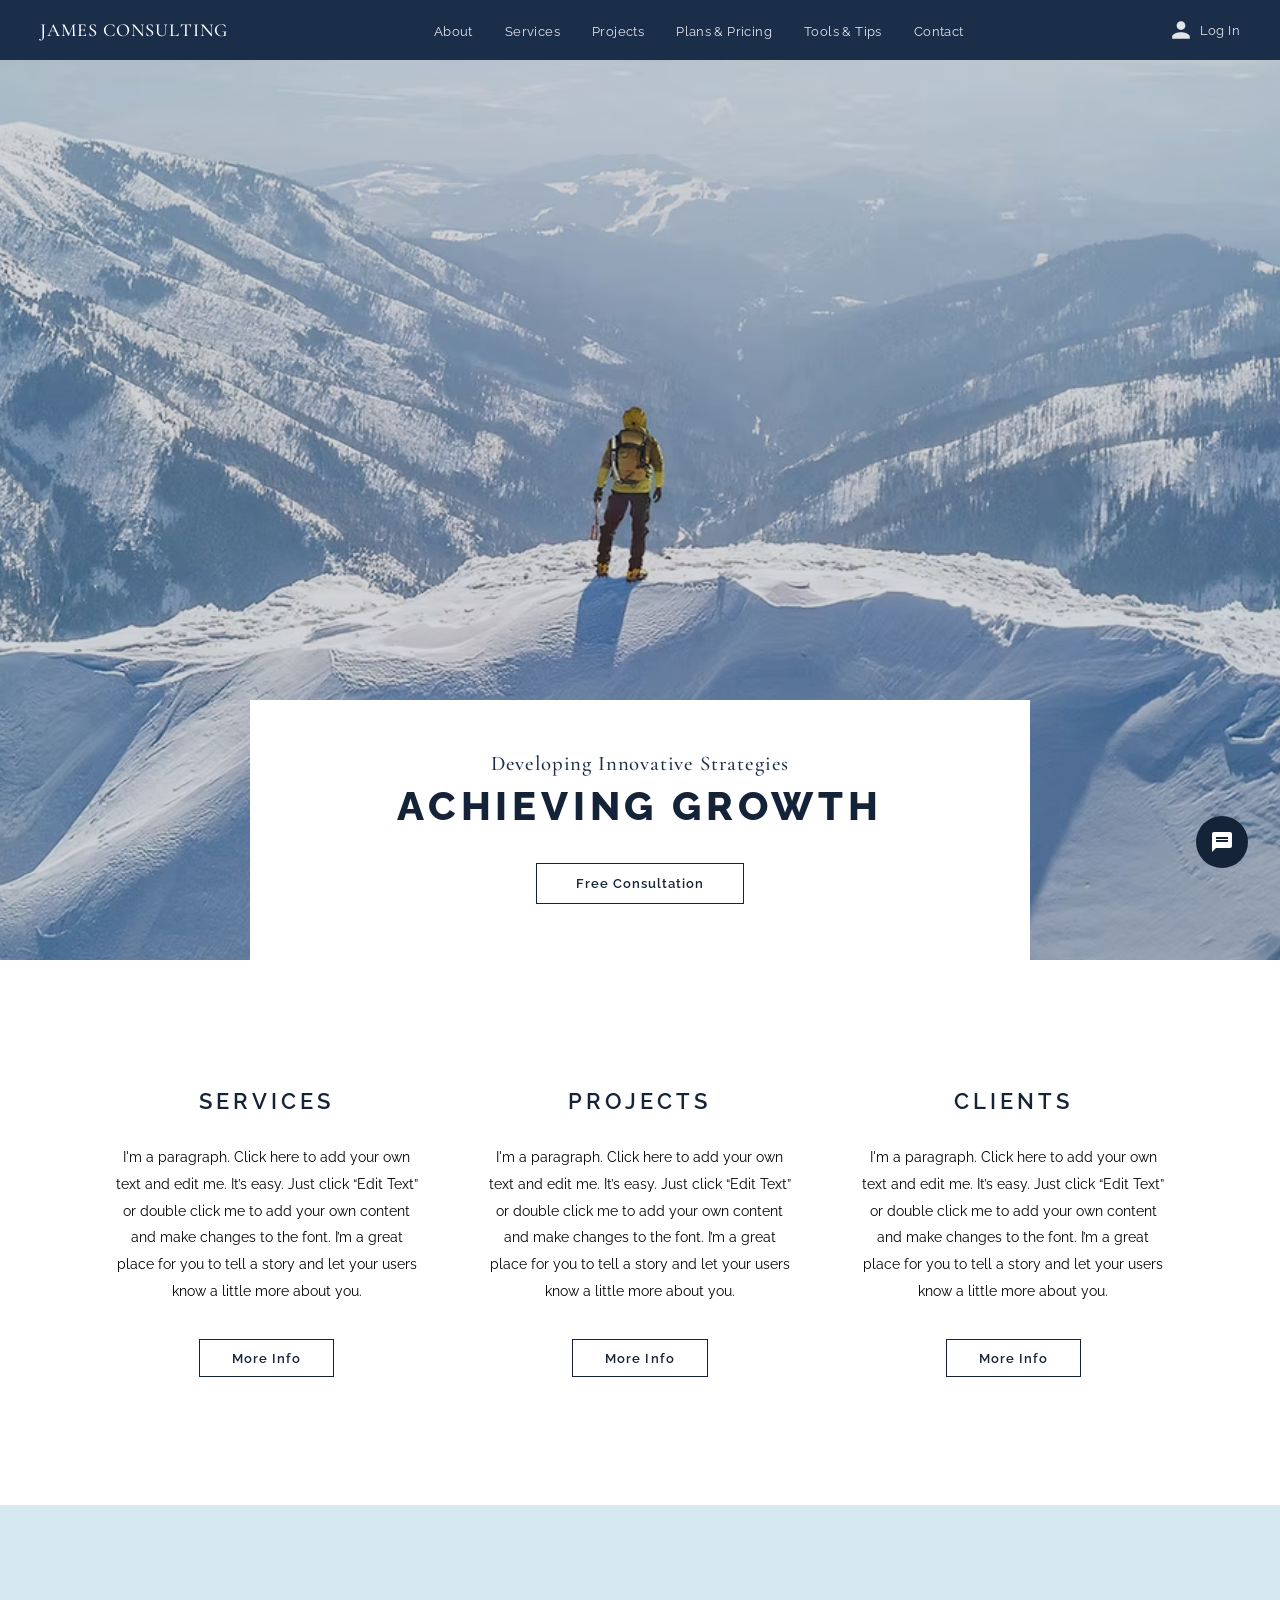
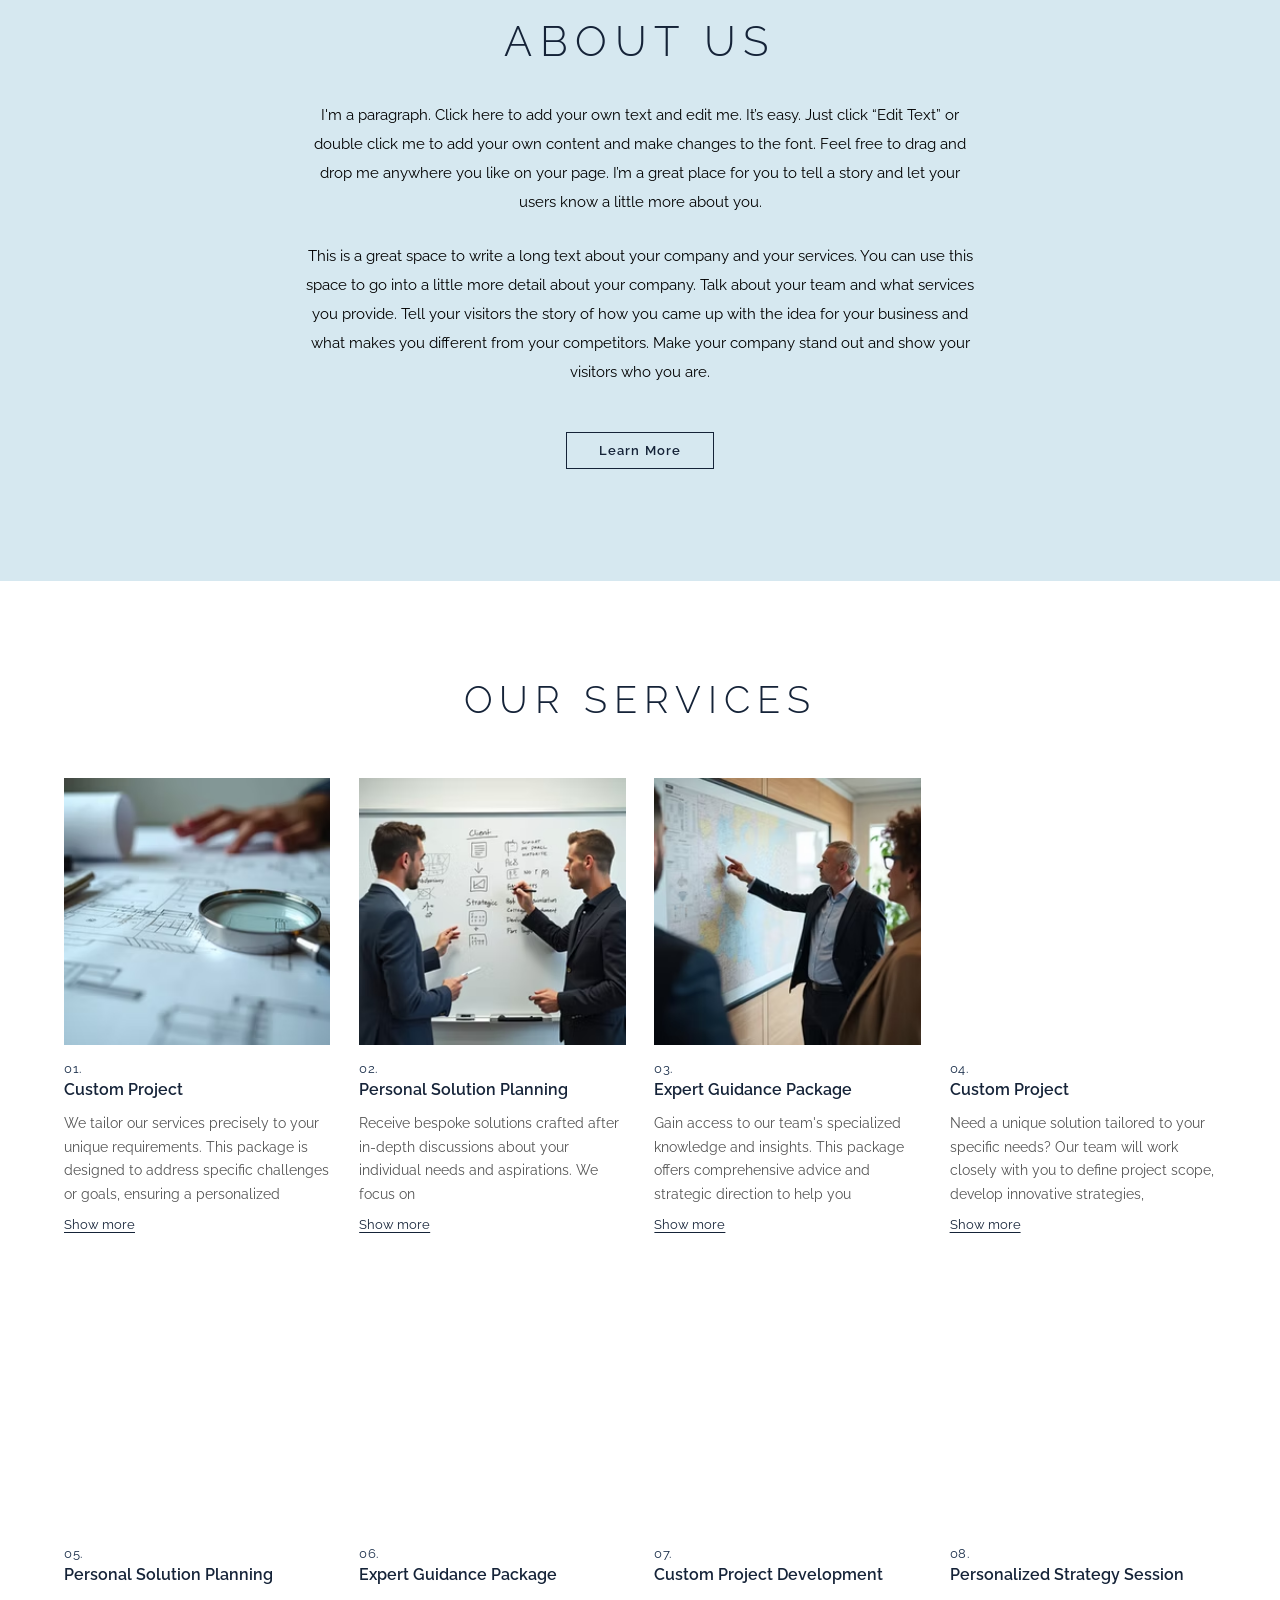
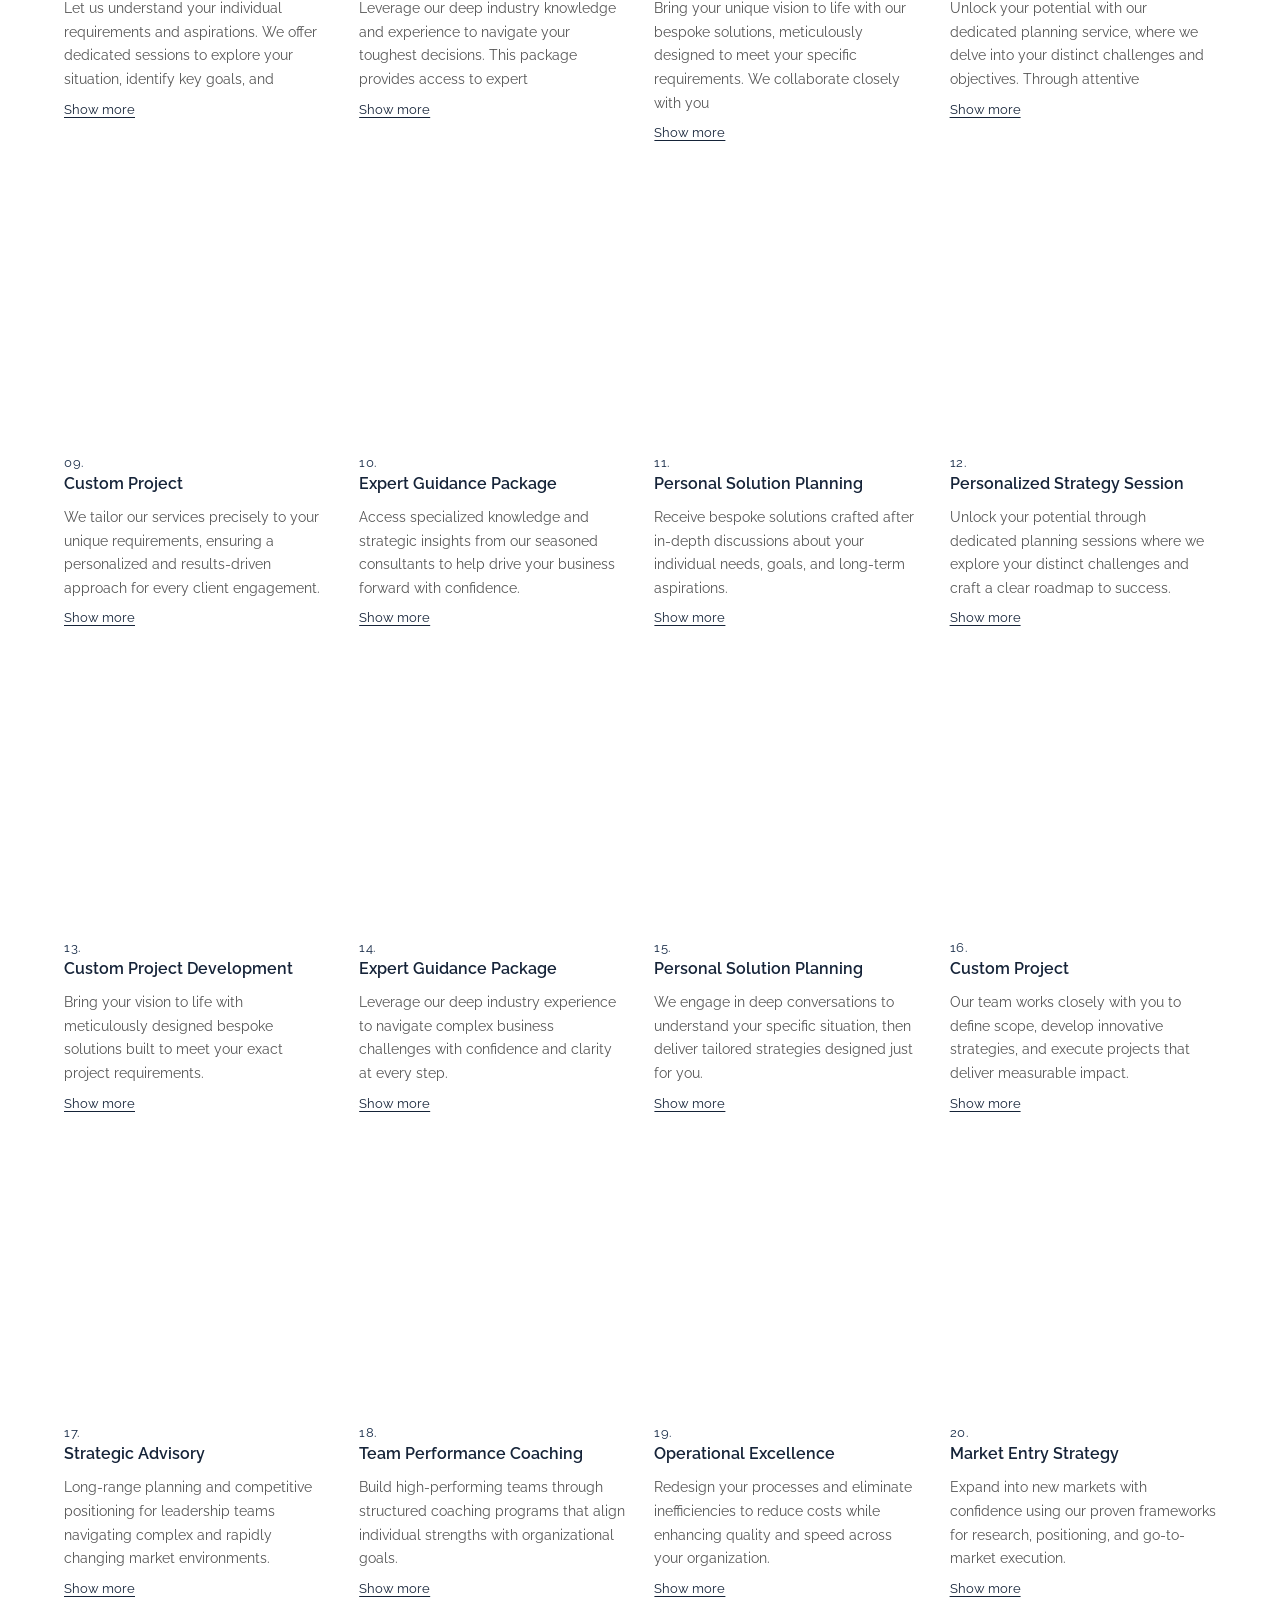
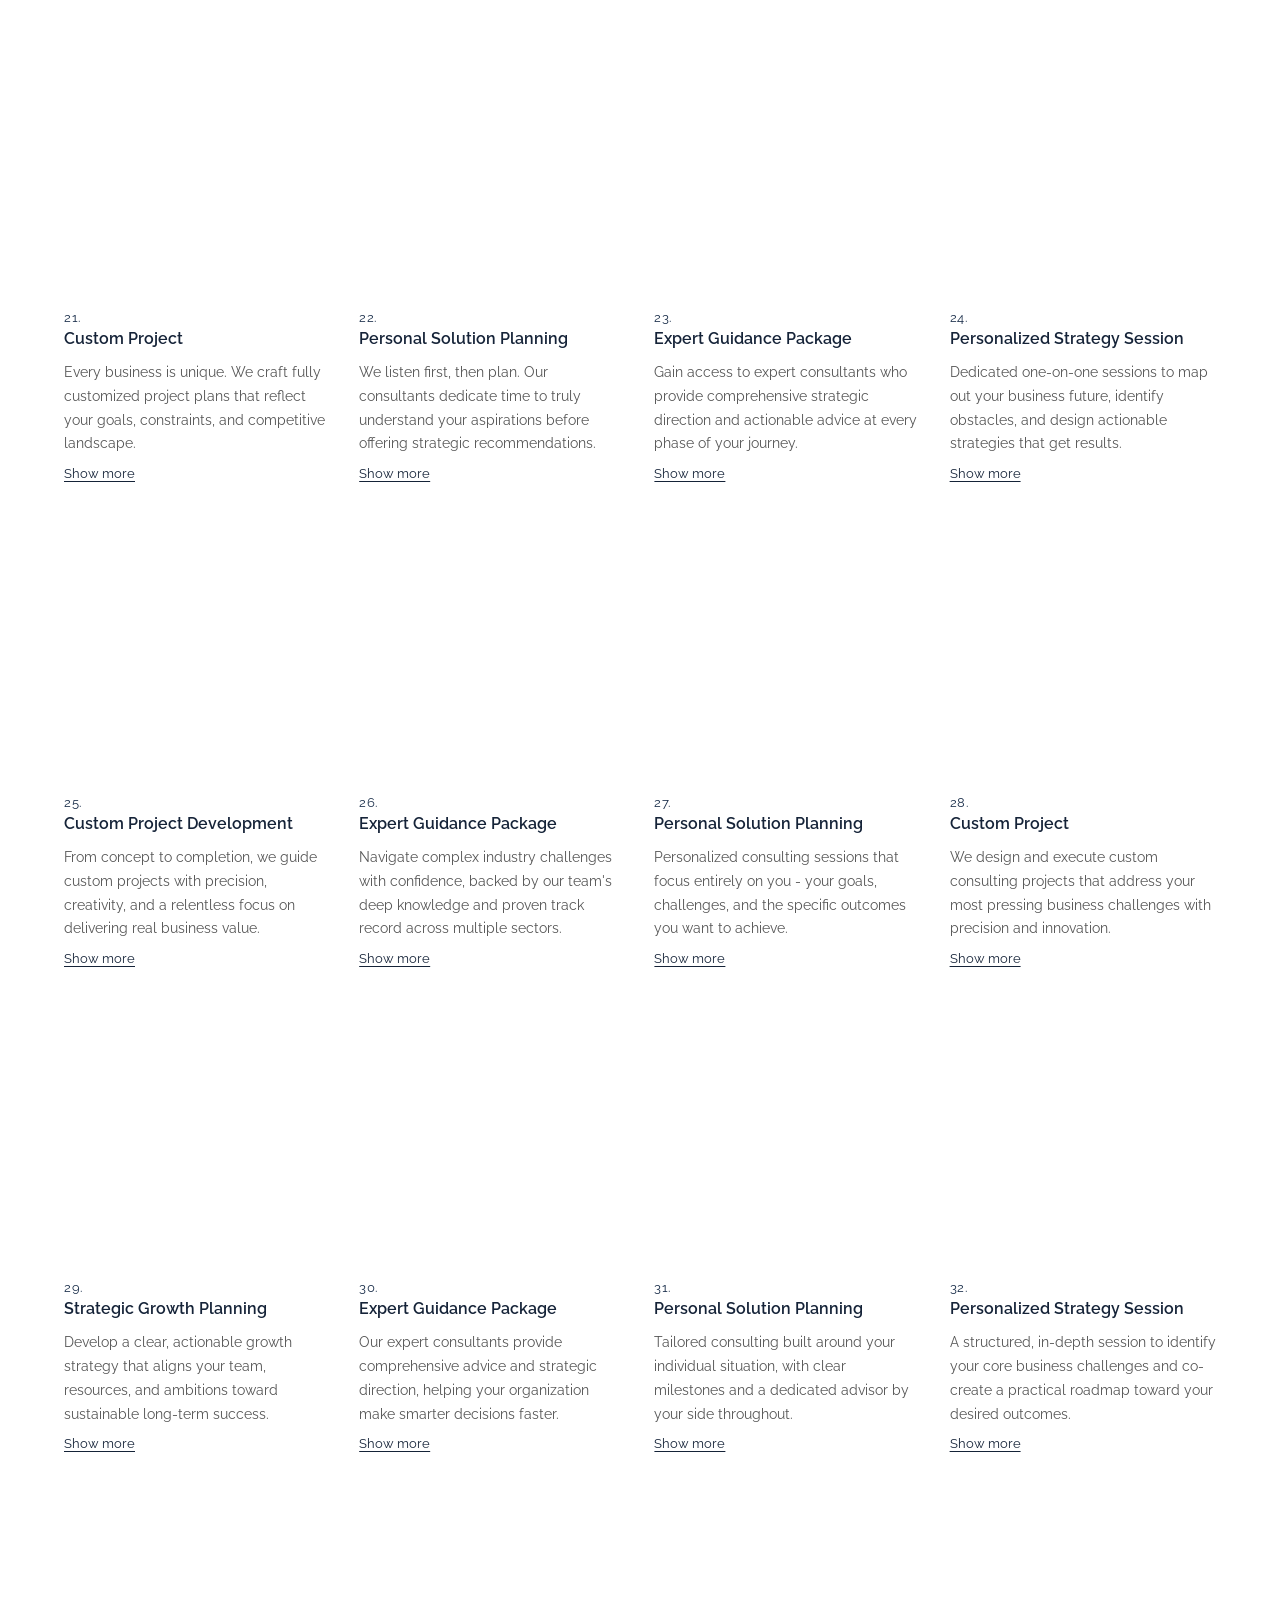
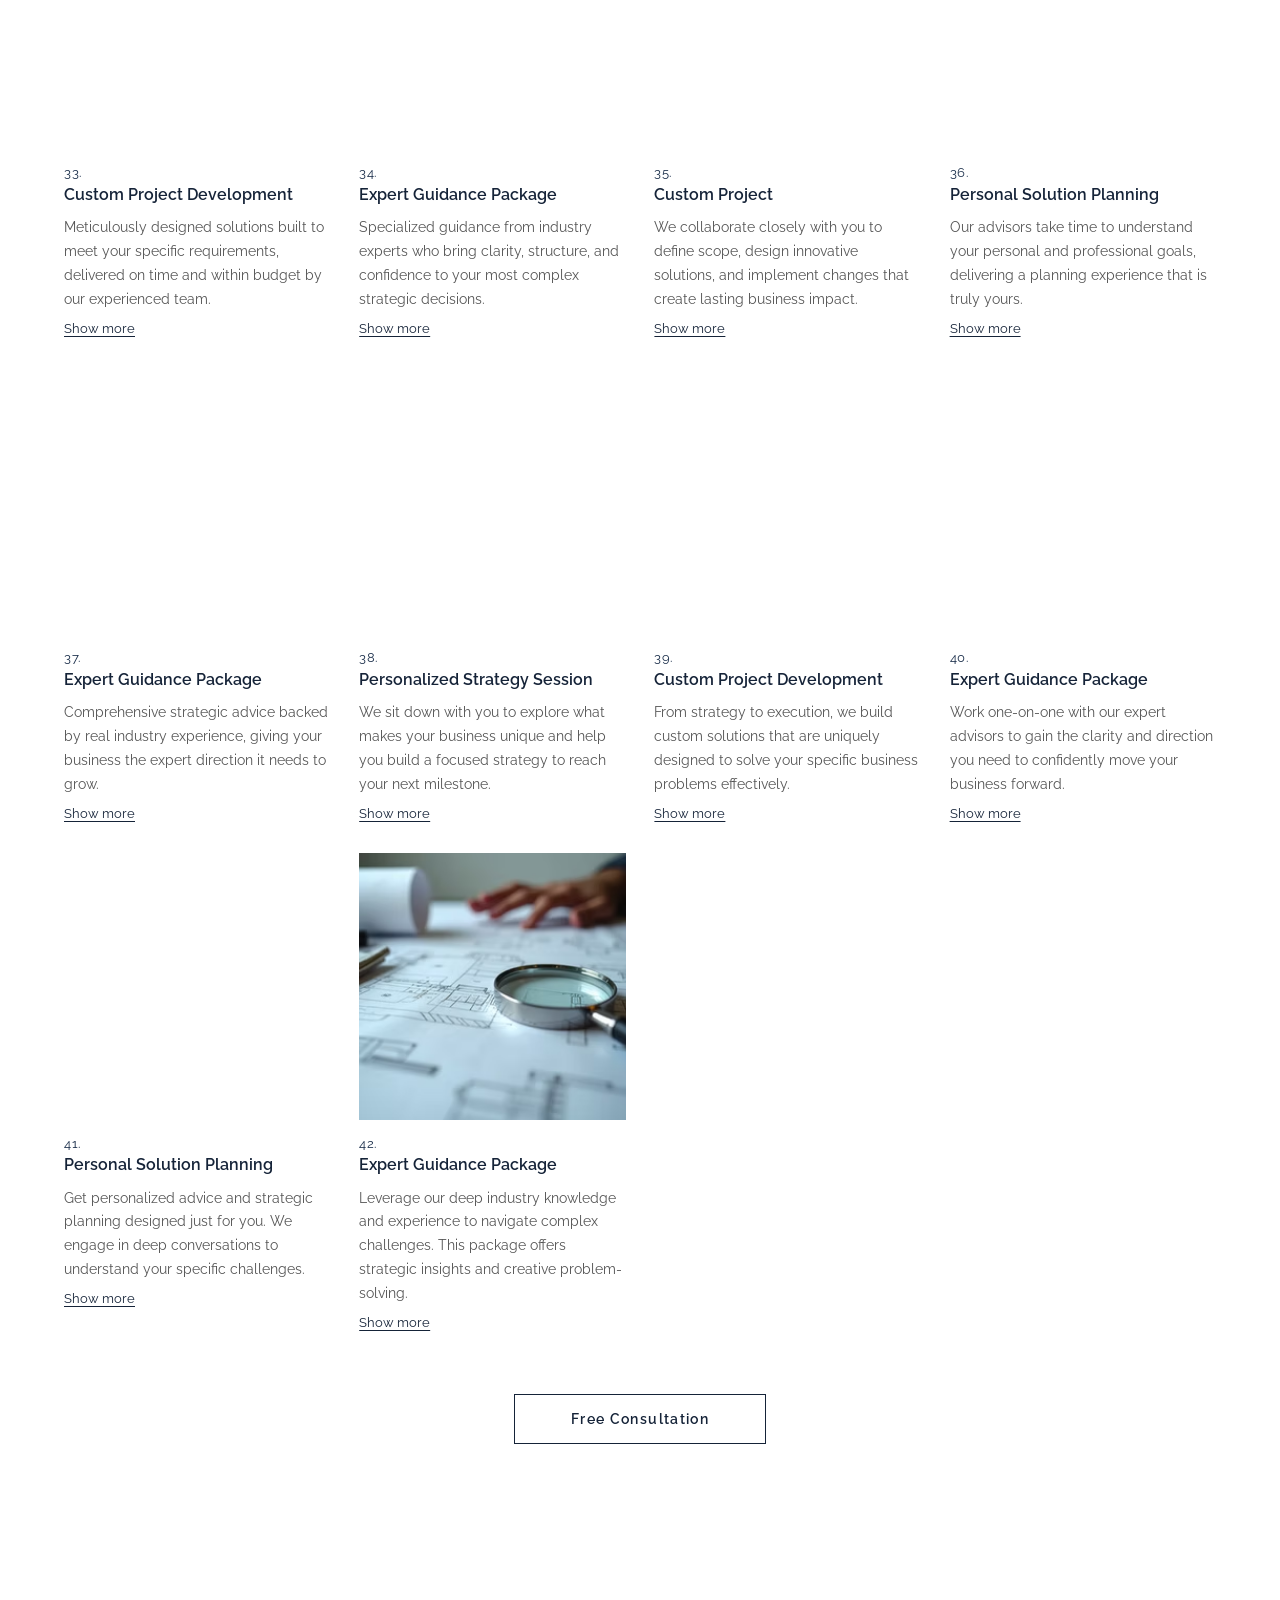
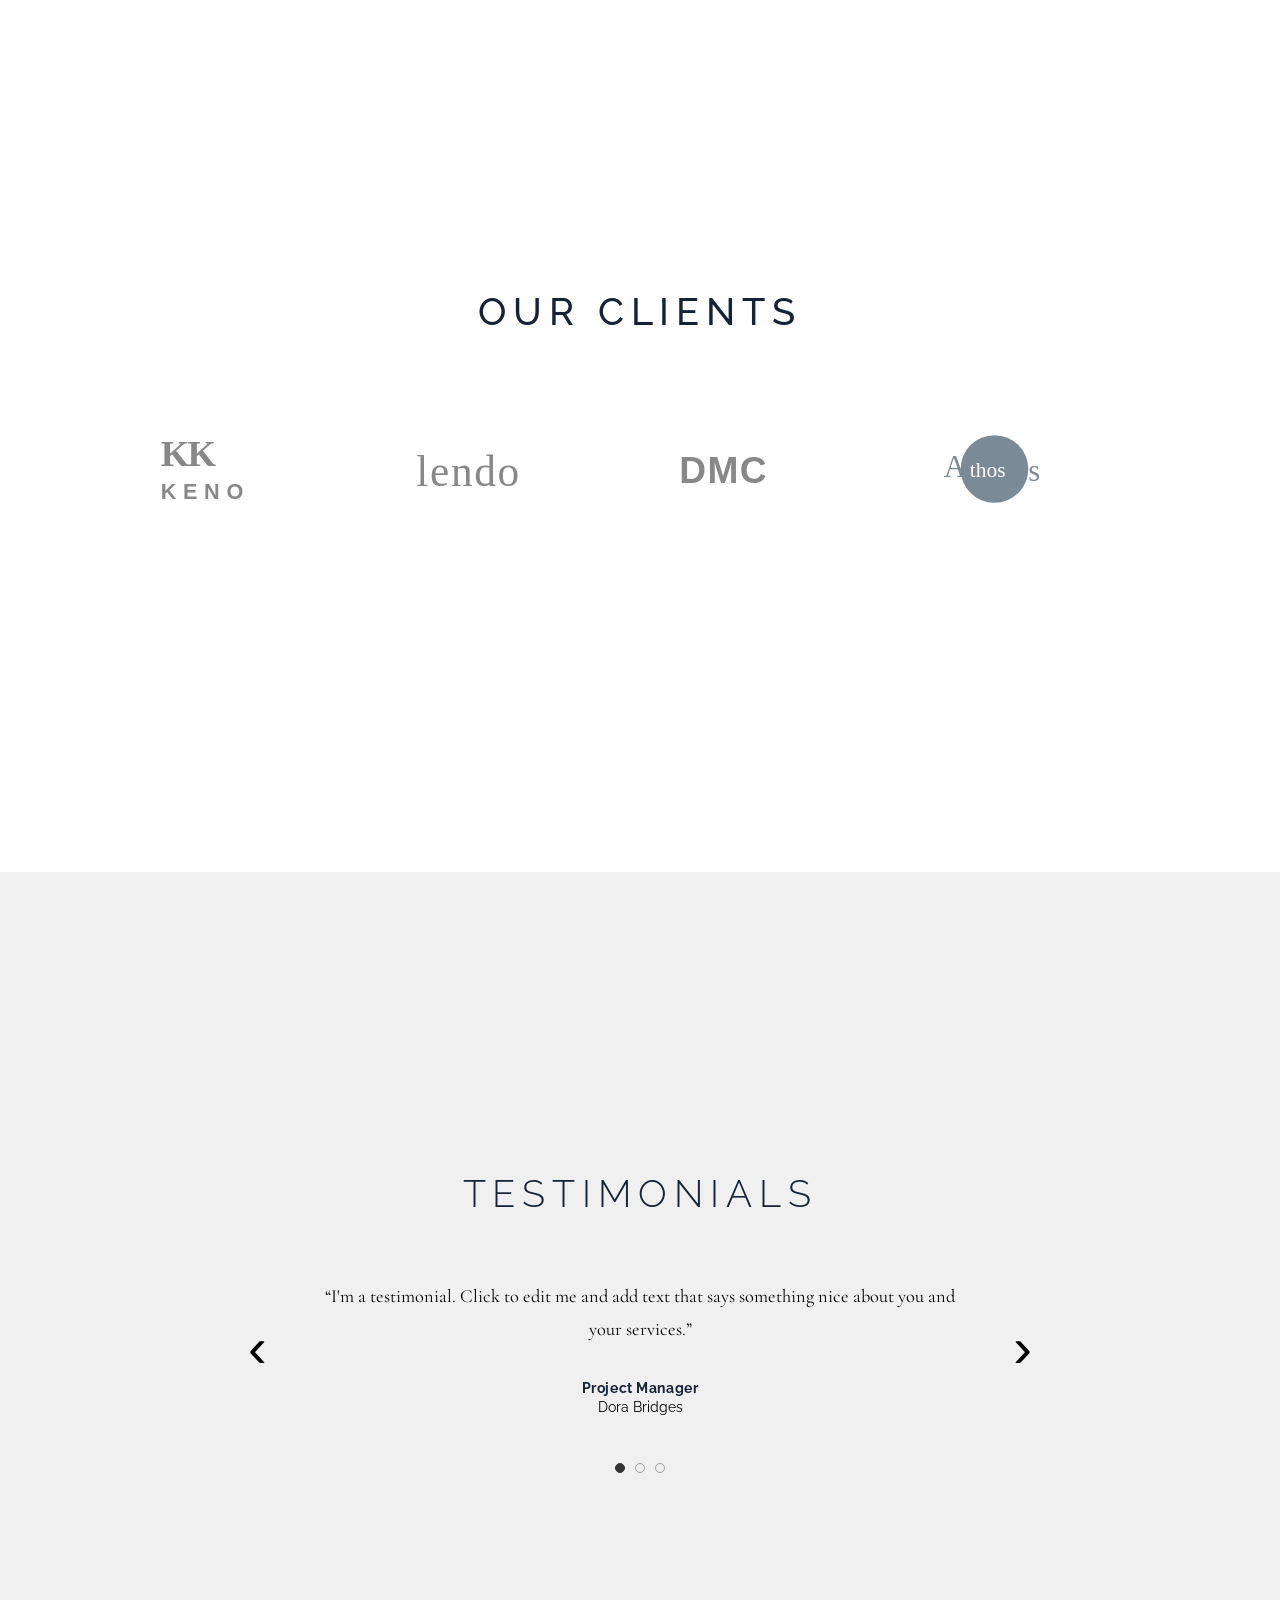
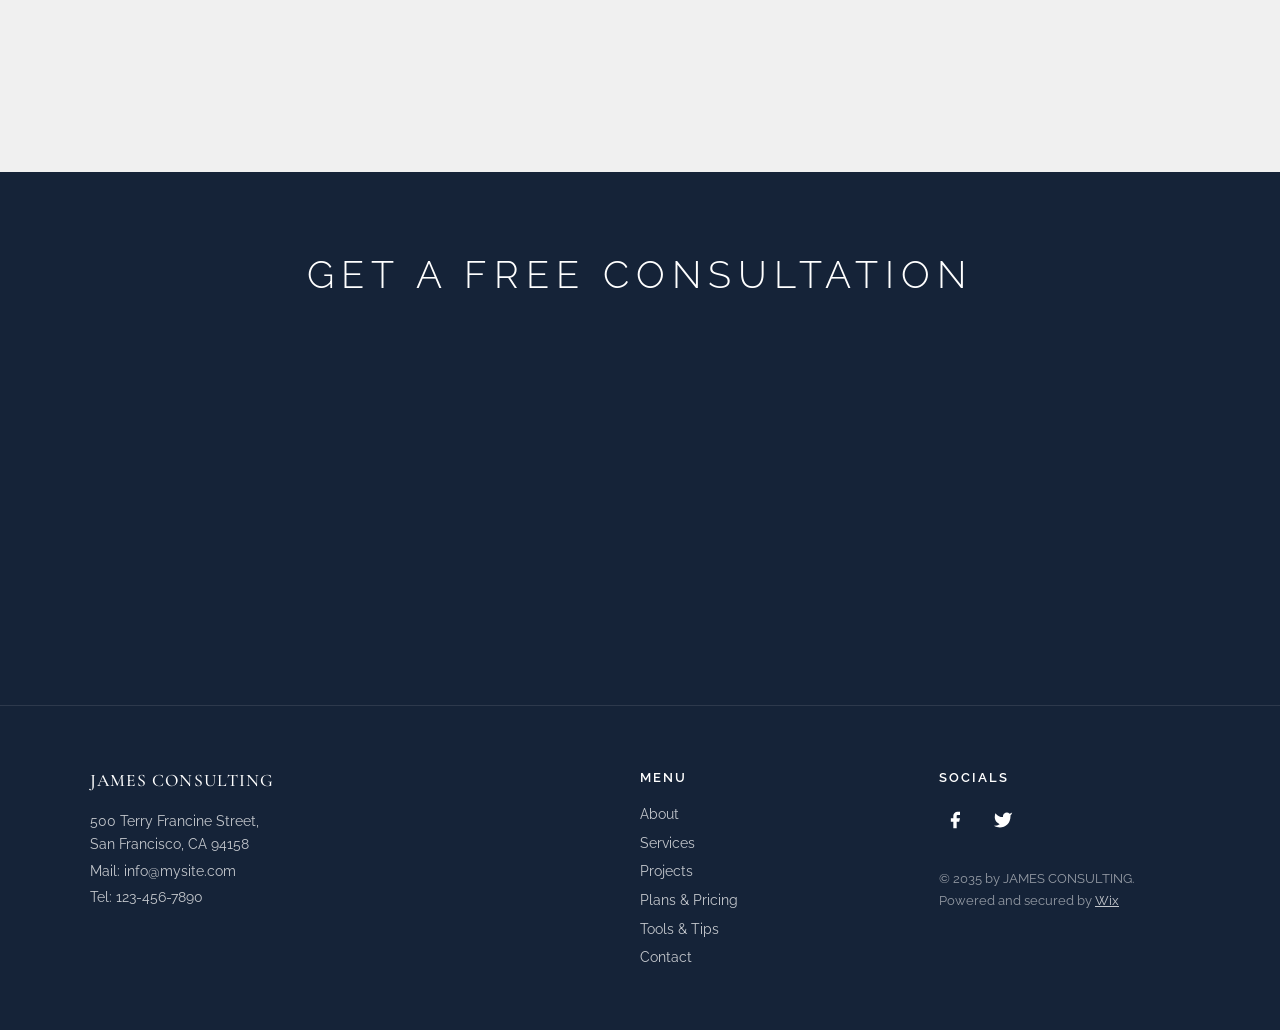
==== commit eb8c09c5: "some files removed" ====
--- a/index.html
+++ b/index.html
@@ -106,7 +106,7 @@
 
       <div class="svc-card">
         <div class="svc-img"
-          style="background-image:url('https://images.unsplash.com/photo-1507003211169-0a1dd7228f2d?w=600&q=80')"></div>
+          style="background-image:url(./img1.avif)"></div>
         <div class="svc-num">01.</div>
         <h3 class="svc-title">Custom Project</h3>
         <p class="svc-body">We tailor our services precisely to your unique requirements. This package is designed to
@@ -116,7 +116,7 @@
 
       <div class="svc-card">
         <div class="svc-img"
-          style="background-image:url('https://images.unsplash.com/photo-1552664730-d307ca884978?w=600&q=80')"></div>
+          style="background-image:url('./img2.avif')"></div>
         <div class="svc-num">02.</div>
         <h3 class="svc-title">Personal Solution Planning</h3>
         <p class="svc-body">Receive bespoke solutions crafted after in-depth discussions about your individual needs and
@@ -127,7 +127,7 @@
 
       <div class="svc-card">
         <div class="svc-img"
-          style="background-image:url('https://images.unsplash.com/photo-1542744173-8e7e53415bb0?w=600&q=80')"></div>
+          style="background-image:url('./img3.avif')"></div>
         <div class="svc-num">03.</div>
         <h3 class="svc-title">Expert Guidance Package</h3>
         <p class="svc-body">Gain access to our team's specialized knowledge and insights. This package offers
@@ -603,10 +603,6 @@
           This package offers strategic insights, creative problem-solving, and expert recommendations tailored to your
           unique situation.</p><a class="svc-more" href="#">Show more</a>
       </div>
-
-
-
-
     </div>
 
     <div style="width:100%;text-align:center;margin-top:4rem;padding-bottom:2rem;clear:both;">
@@ -765,30 +761,6 @@
     </div>
   </footer>
 
-
-
-
-
-
-
-
-
-
-
-
-
-
-
-
-
-
-
-
-
-
-
-
-
   <!-- CHAT BUTTON -->
   <div class="chat-btn" title="Chat with us">
     <svg viewBox="0 0 24 24" xmlns="http://www.w3.org/2000/svg">
@@ -796,17 +768,6 @@
     </svg>
   </div>
 
-
-
-
-
-
-
-
-
-
-
-
   <script src="./script.js"></script>
 </body>
 
--- a/style.css
+++ b/style.css
@@ -171,9 +171,6 @@
      background: var(--navy-dark);
      color: var(--white);
  }
-
-
-
 
 
  /* ── FEATURES ROW ── */
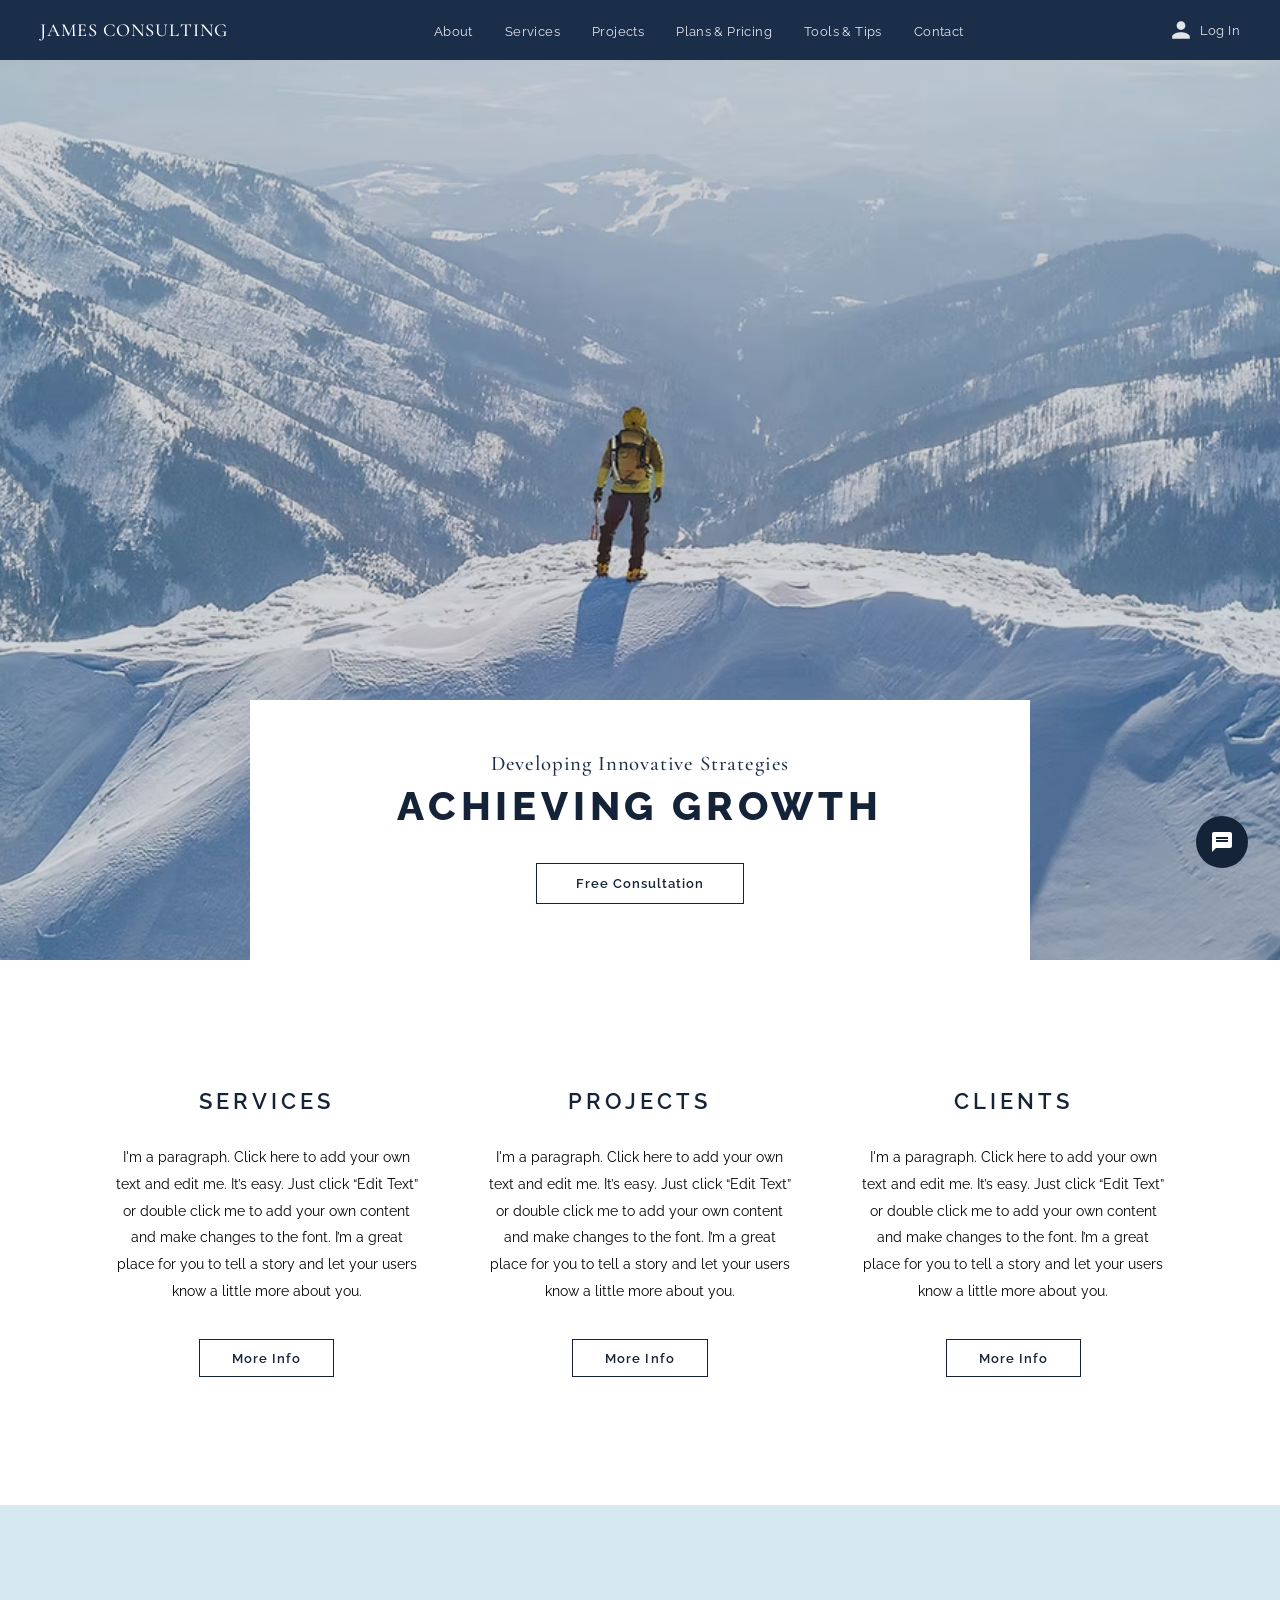
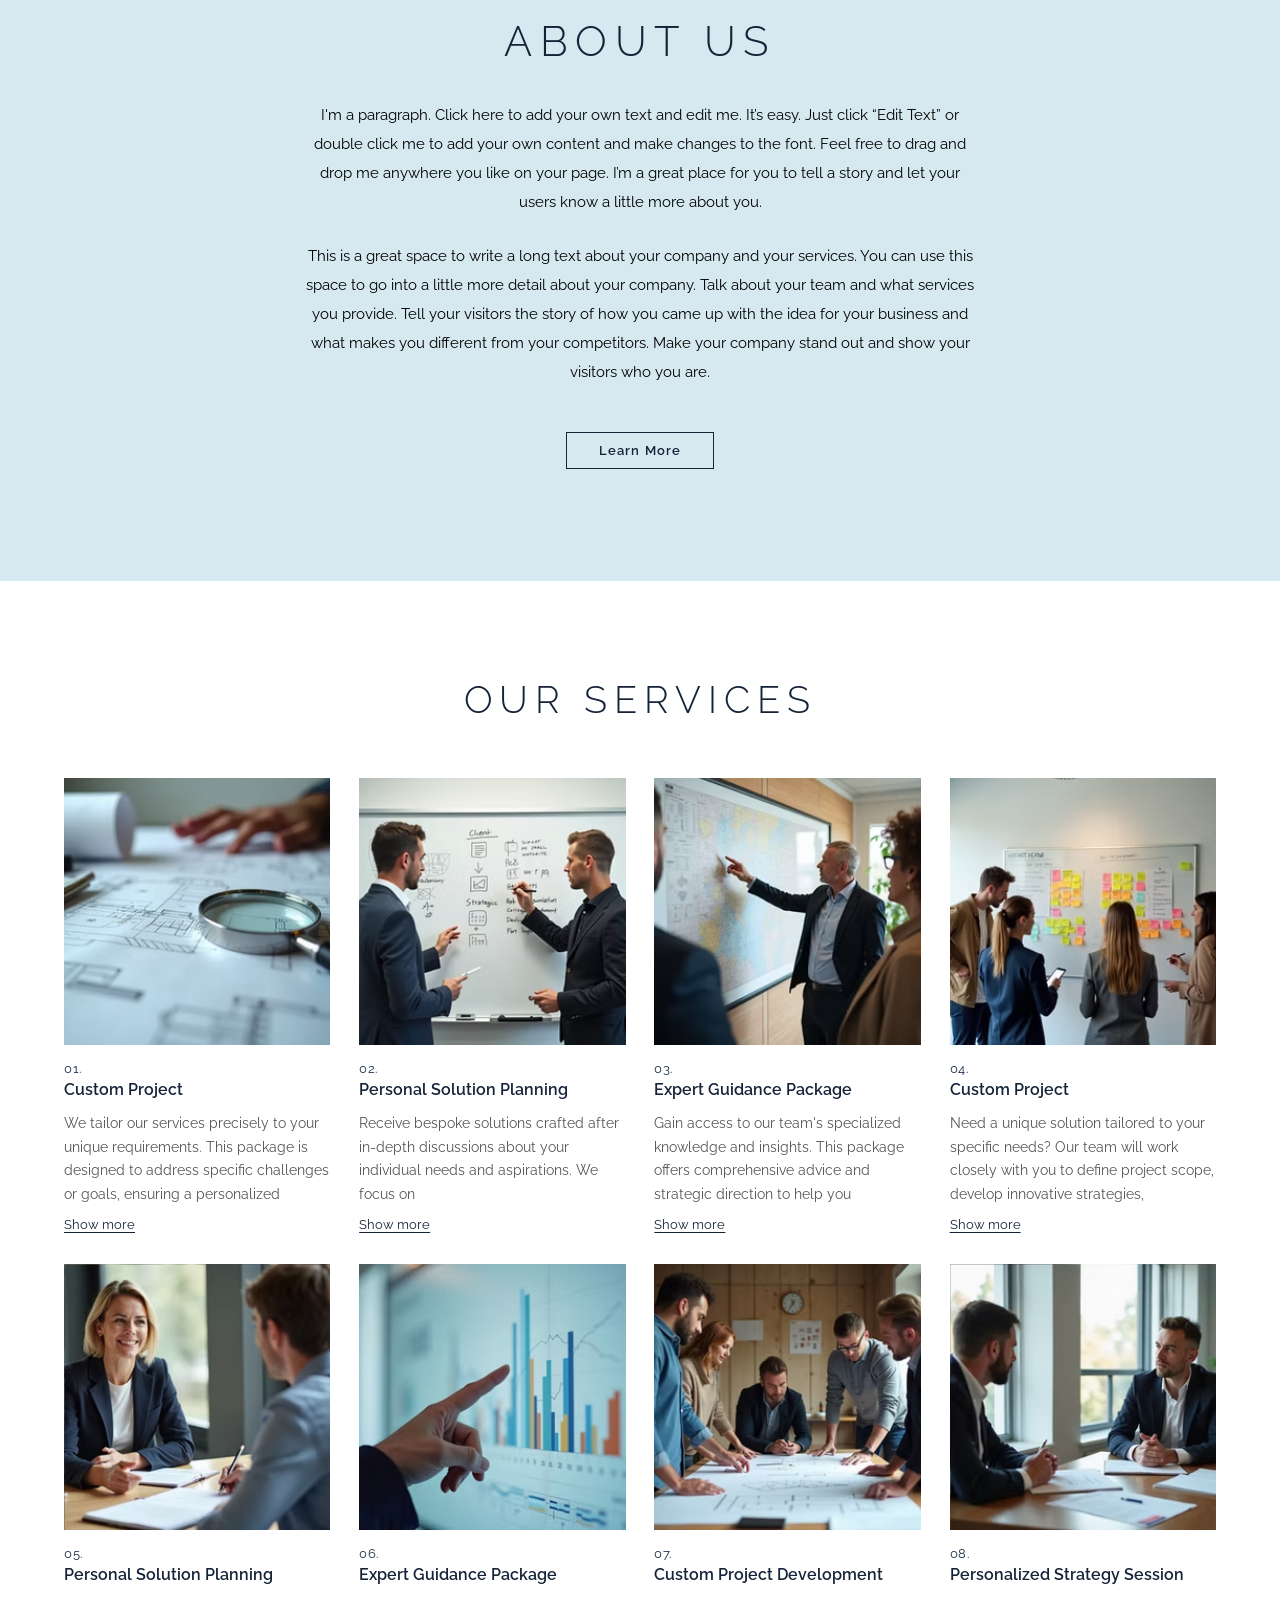
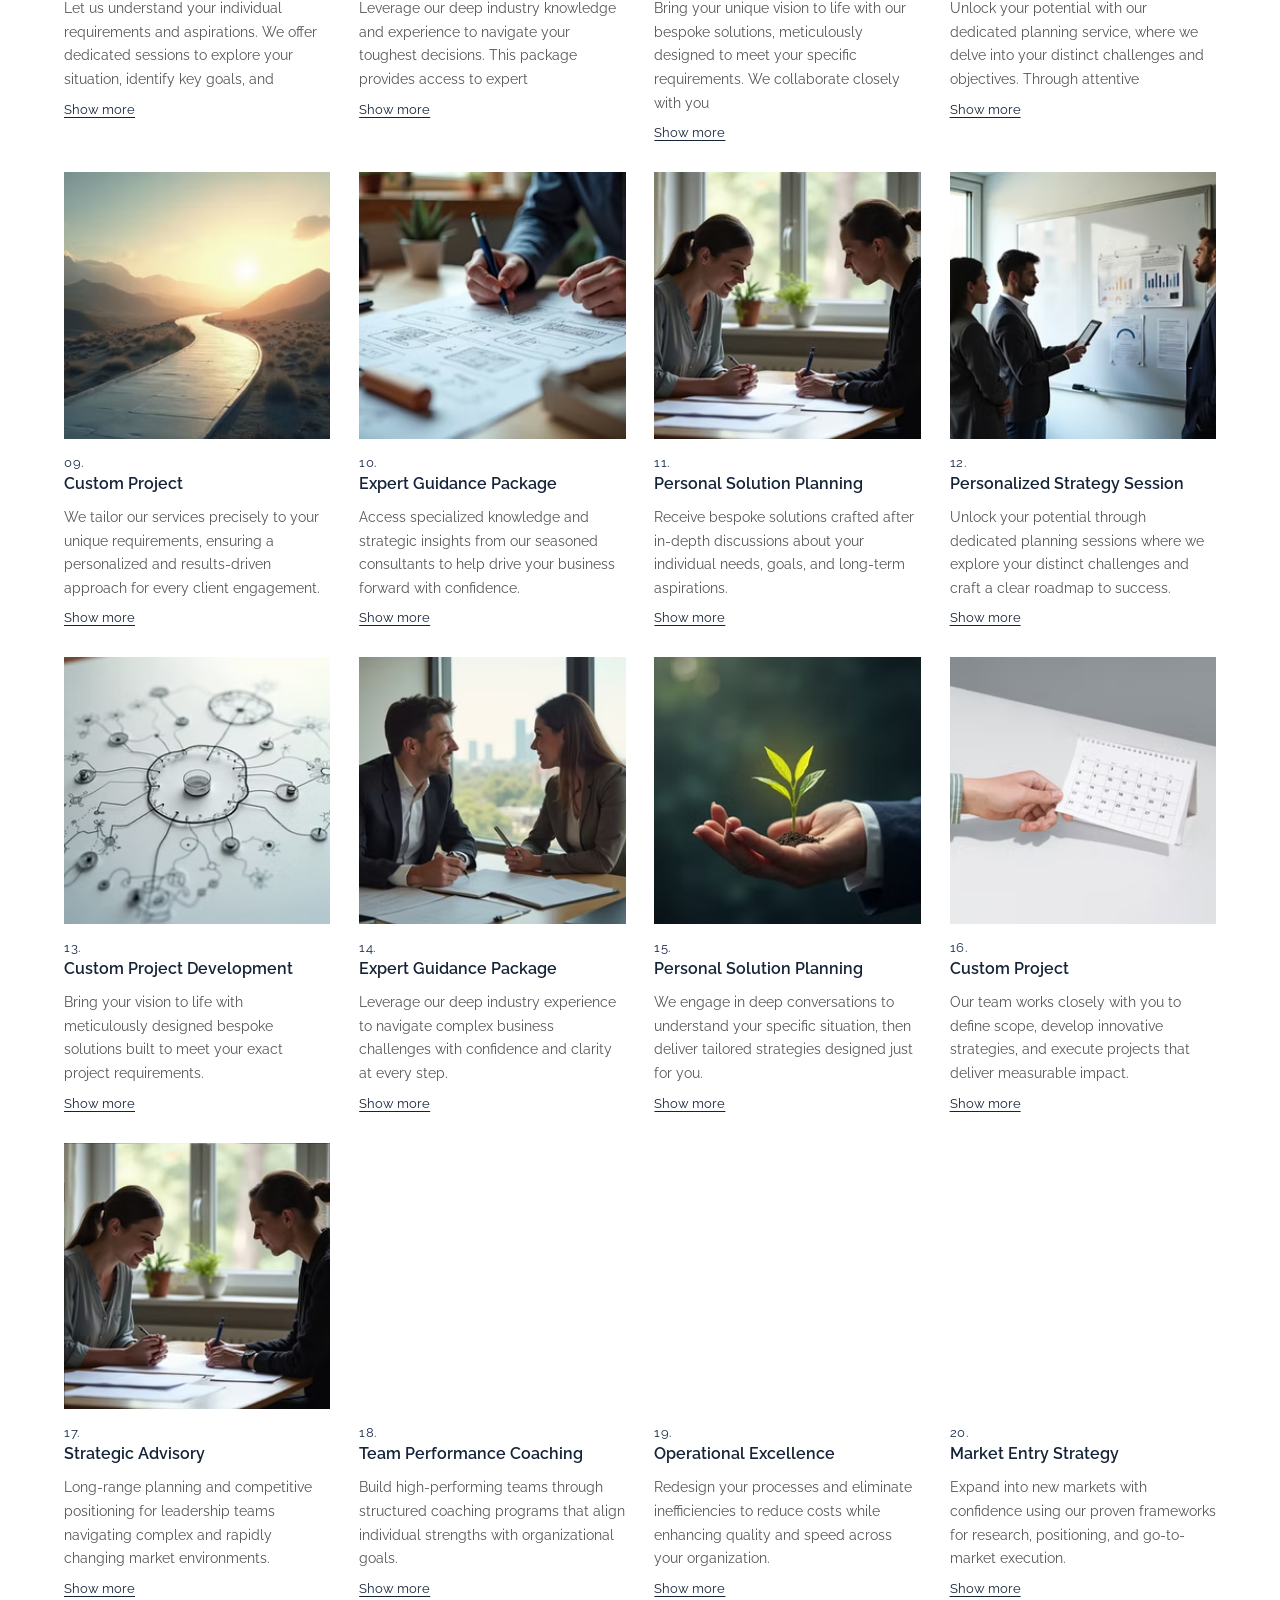
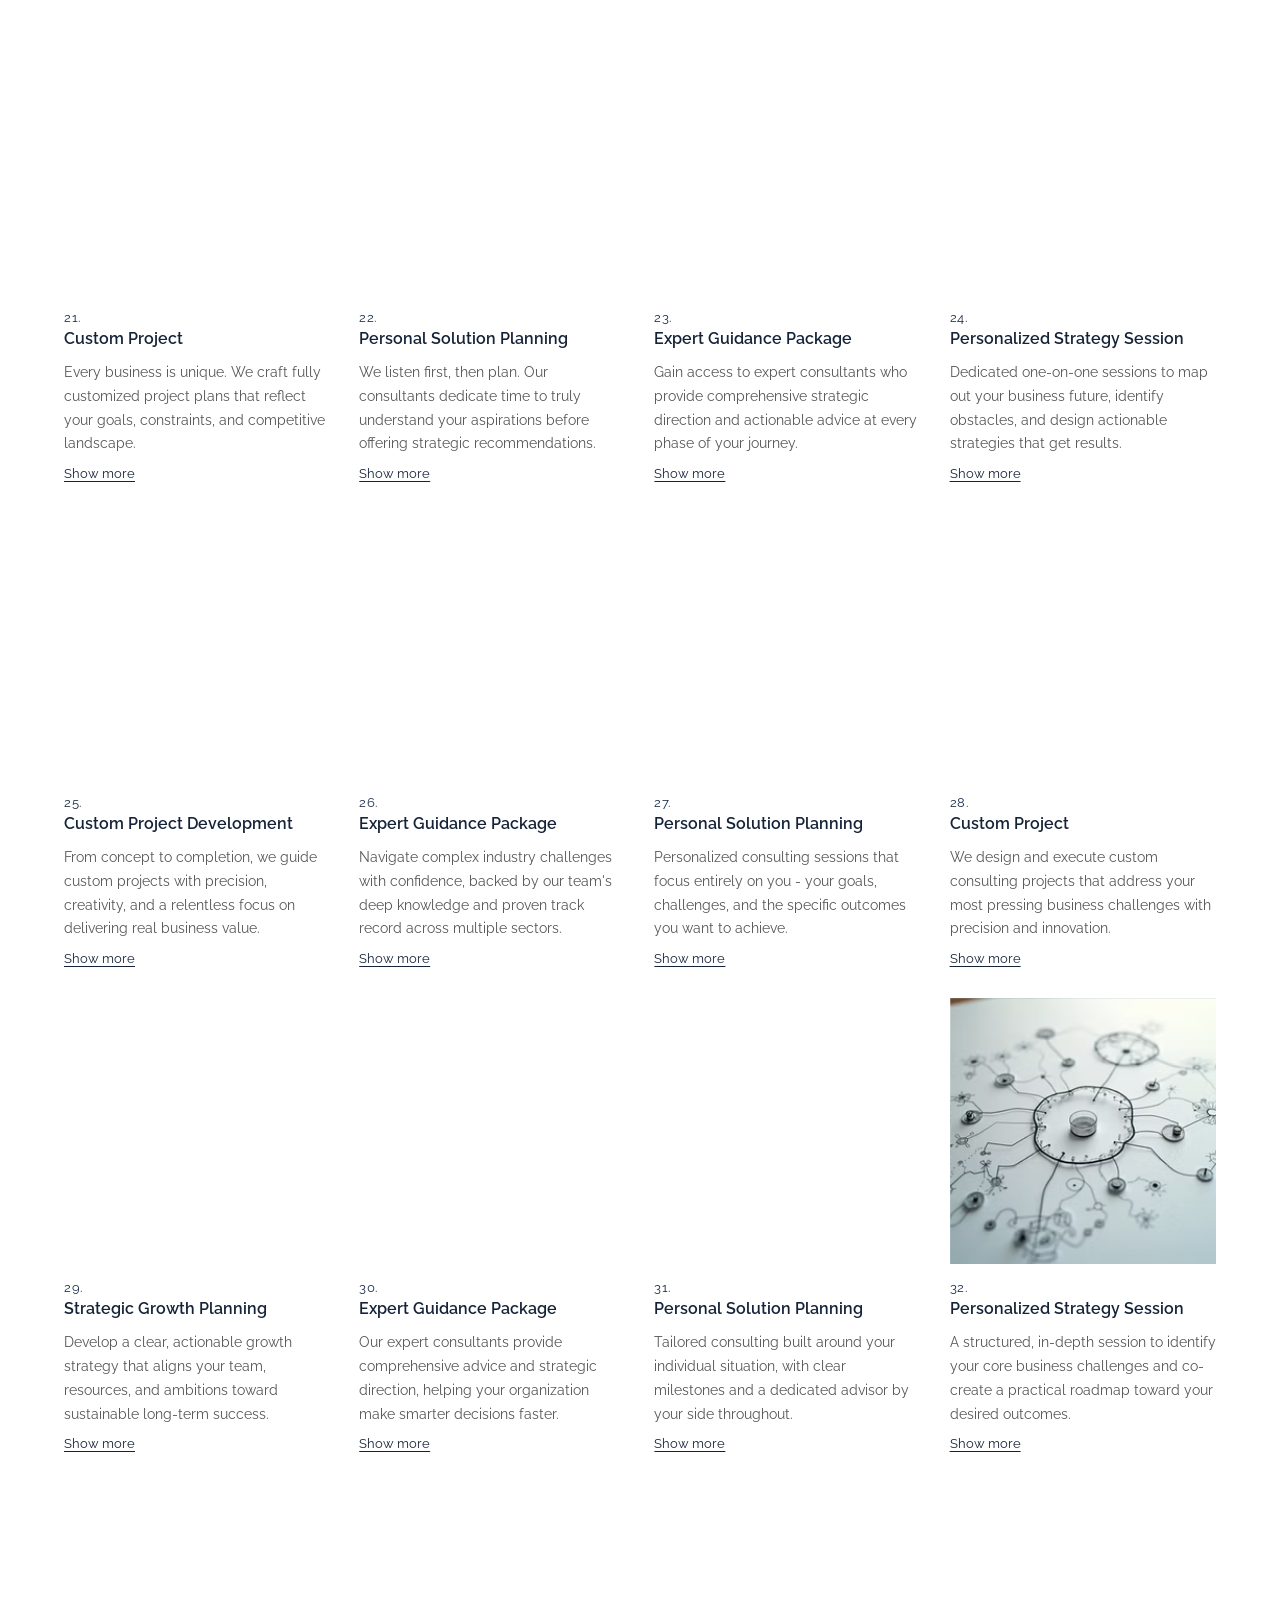
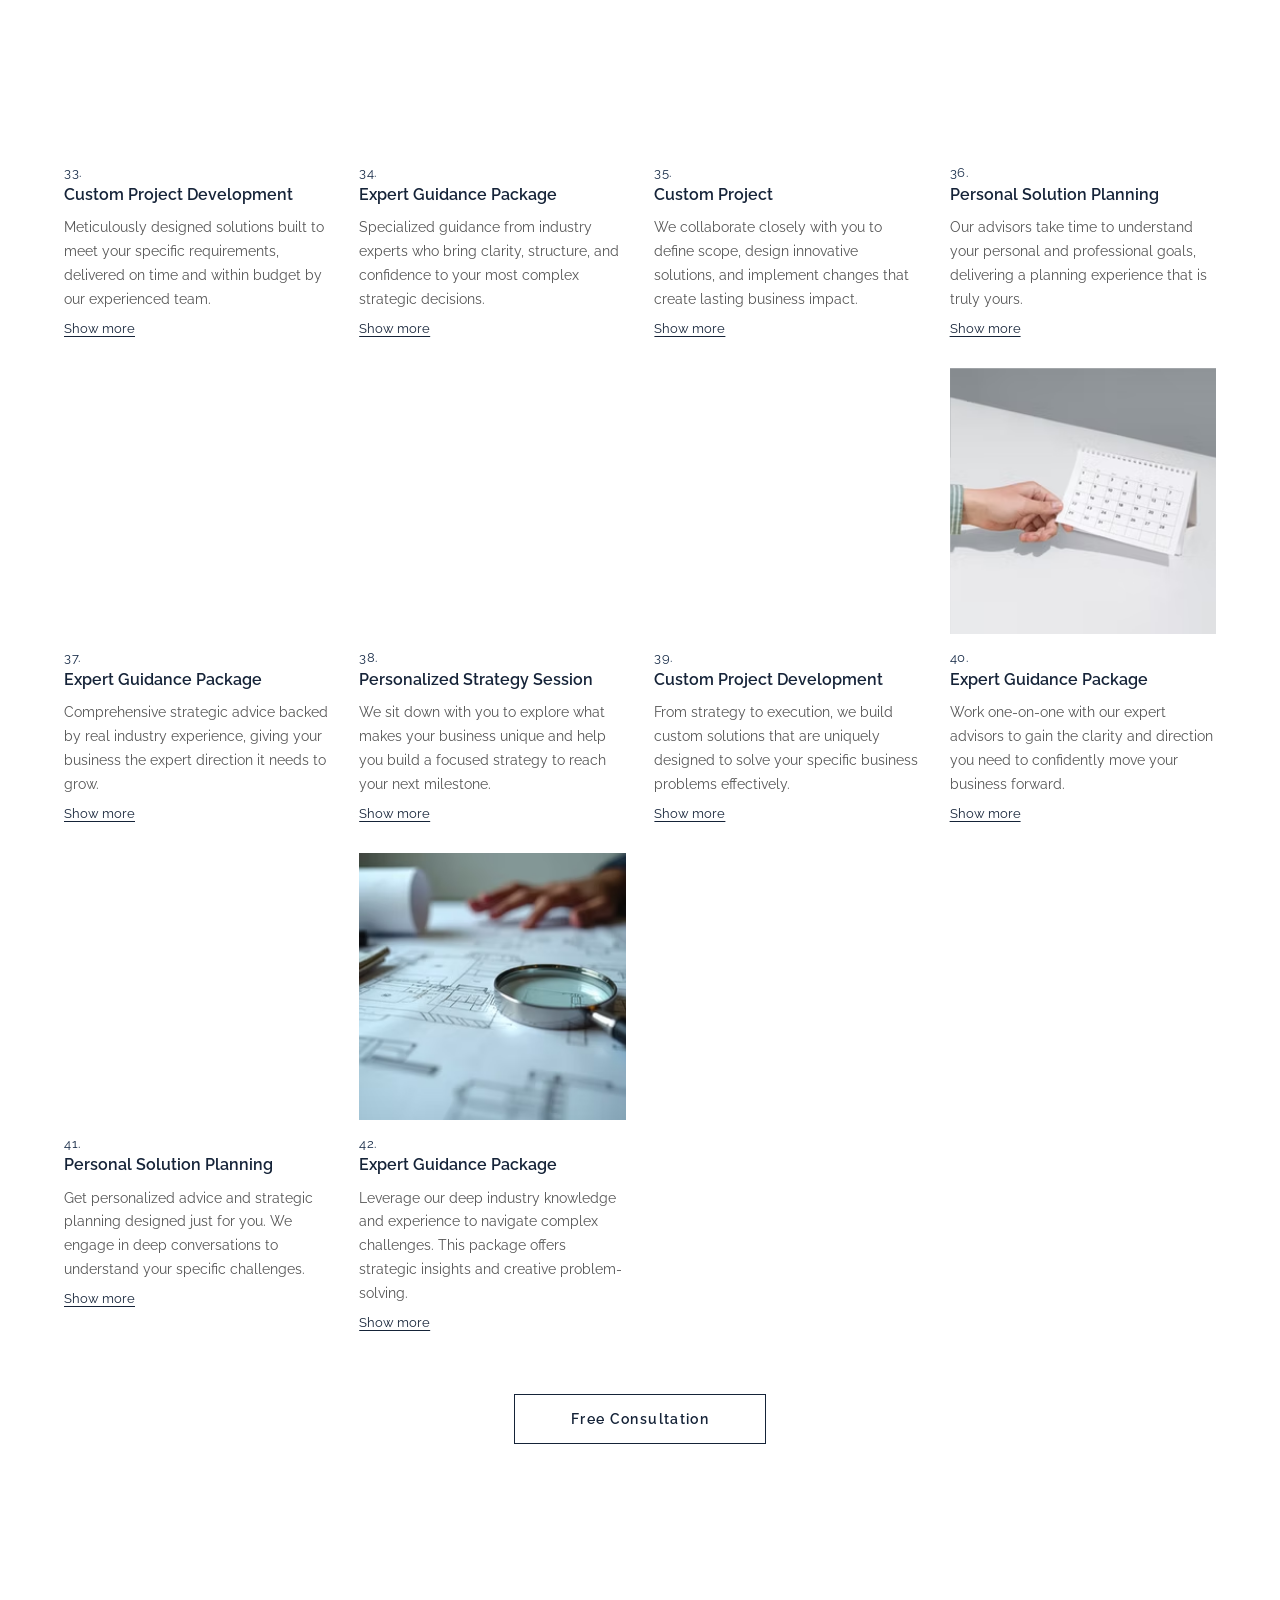
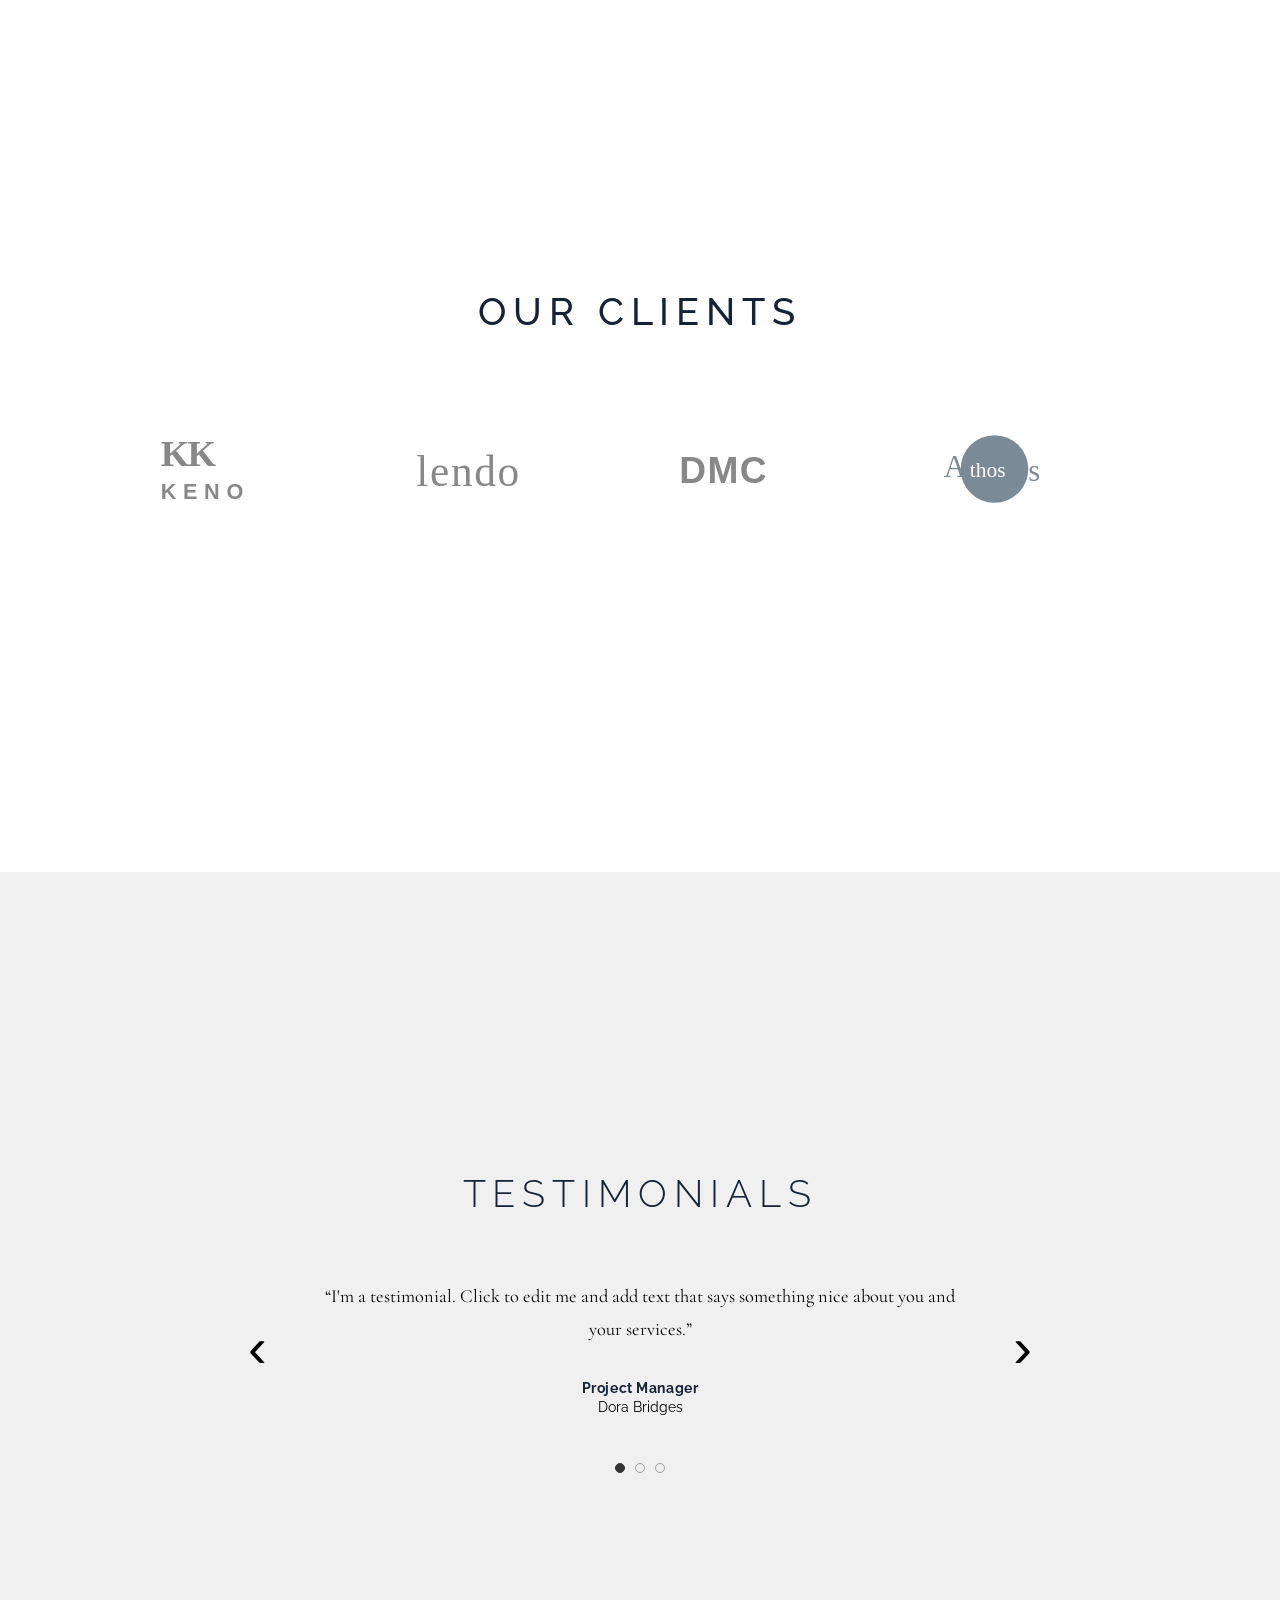
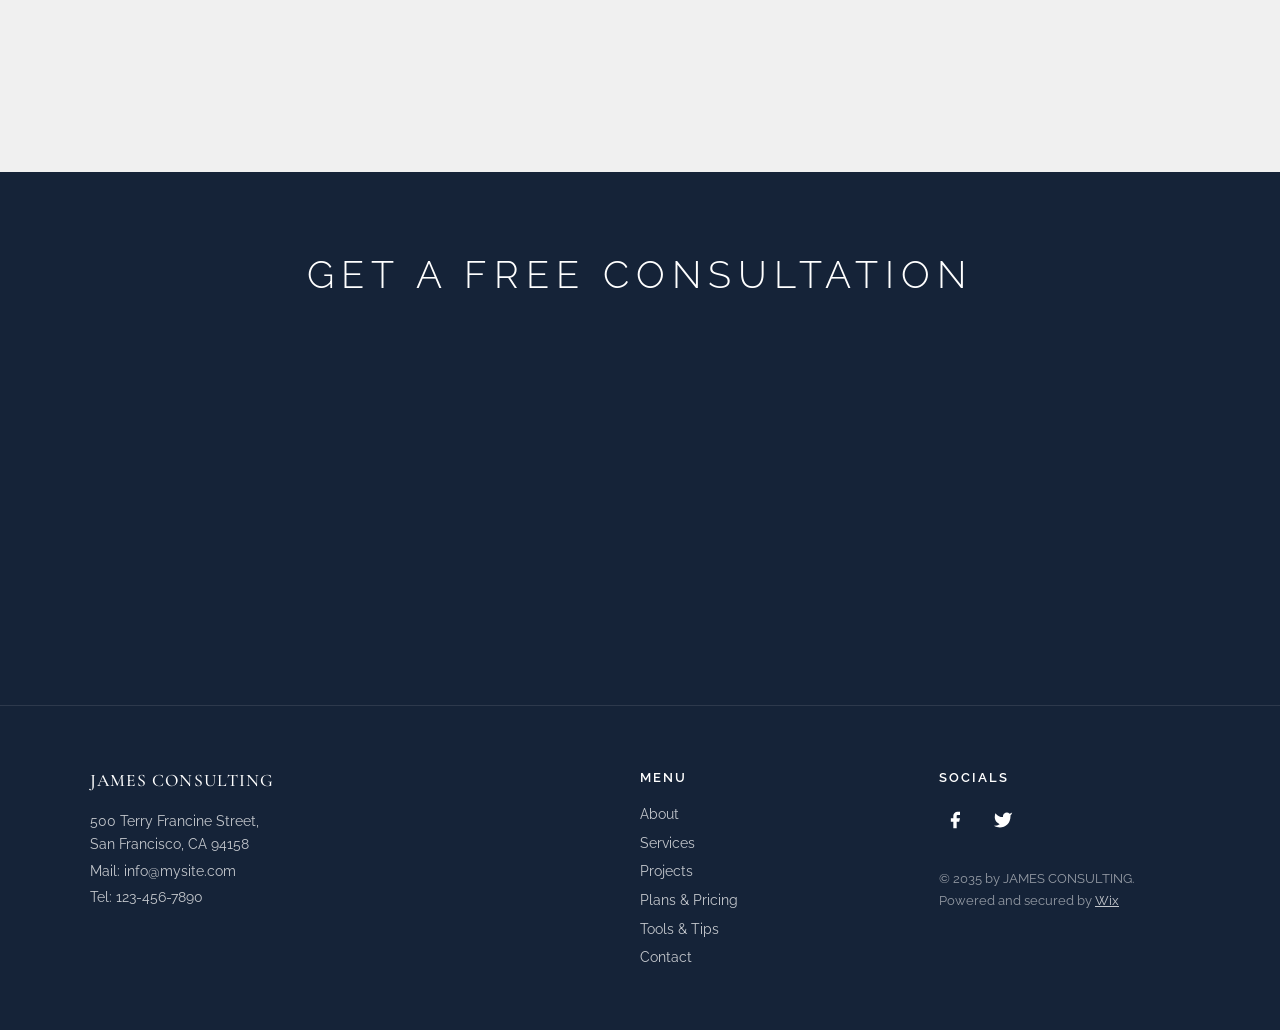
==== commit 99a92947: "wix" ====
--- a/index.html
+++ b/index.html
@@ -138,7 +138,7 @@
 
       <div class="svc-card">
         <div class="svc-img"
-          style="background-image:url('https://images.unsplash.com/photo-1556761175-4b46a572b786?w=600&q=80')"></div>
+          style="background-image:url('./img4.avif')"></div>
         <div class="svc-num">04.</div>
         <h3 class="svc-title">Custom Project</h3>
         <p class="svc-body">Need a unique solution tailored to your specific needs? Our team will work closely with you
@@ -149,7 +149,7 @@
 
       <div class="svc-card">
         <div class="svc-img"
-          style="background-image:url('https://images.unsplash.com/photo-1573496359142-b8d87734a5a2?w=600&q=80')"></div>
+          style="background-image:url('./img5.avif')"></div>
         <div class="svc-num">05.</div>
         <h3 class="svc-title">Personal Solution Planning</h3>
         <p class="svc-body">Let us understand your individual requirements and aspirations. We offer dedicated sessions
@@ -161,7 +161,7 @@
 
       <div class="svc-card">
         <div class="svc-img"
-          style="background-image:url('https://images.unsplash.com/photo-1460925895917-afdab827c52f?w=600&q=80')"></div>
+          style="background-image:url('./img6.avif')"></div>
         <div class="svc-num">06.</div>
         <h3 class="svc-title">Expert Guidance Package</h3>
         <p class="svc-body">Leverage our deep industry knowledge and experience to navigate your toughest decisions.
@@ -175,7 +175,7 @@
 
       <div class="svc-card">
         <div class="svc-img"
-          style="background-image:url('https://images.unsplash.com/photo-1531545514256-b1400bc00f31?w=600&q=80')"></div>
+          style="background-image:url('./img7.avif')"></div>
         <div class="svc-num">07.</div>
         <h3 class="svc-title">Custom Project Development</h3>
         <p class="svc-body">Bring your unique vision to life with our bespoke solutions, meticulously designed to meet
@@ -186,7 +186,7 @@
 
       <div class="svc-card">
         <div class="svc-img"
-          style="background-image:url('https://images.unsplash.com/photo-1600880292203-757bb62b4baf?w=600&q=80')"></div>
+          style="background-image:url('./img8.avif')"></div>
         <div class="svc-num">08.</div>
         <h3 class="svc-title">Personalized Strategy Session</h3>
         <p class="svc-body">Unlock your potential with our dedicated planning service, where we delve into your distinct
@@ -199,7 +199,7 @@
 
       <div class="svc-card">
         <div class="svc-img"
-          style="background-image:url('https://images.unsplash.com/photo-1504384308090-c894fdcc538d?w=600&q=80')"></div>
+          style="background-image:url('./img9.avif')"></div>
         <div class="svc-num">09.</div>
         <h3 class="svc-title">Custom Project</h3>
         <p class="svc-body">We tailor our services precisely to your unique requirements, ensuring a personalized and
@@ -211,7 +211,7 @@
 
       <div class="svc-card">
         <div class="svc-img"
-          style="background-image:url('https://images.unsplash.com/photo-1519389950473-47ba0277781c?w=600&q=80')"></div>
+          style="background-image:url('./img10.avif')"></div>
         <div class="svc-num">10.</div>
         <h3 class="svc-title">Expert Guidance Package</h3>
         <p class="svc-body">Access specialized knowledge and strategic insights from our seasoned consultants to help
@@ -223,7 +223,7 @@
 
       <div class="svc-card">
         <div class="svc-img"
-          style="background-image:url('https://images.unsplash.com/photo-1553877522-43269d4ea984?w=600&q=80')"></div>
+          style="background-image:url('./img11.avif')"></div>
         <div class="svc-num">11.</div>
         <h3 class="svc-title">Personal Solution Planning</h3>
         <p class="svc-body">Receive bespoke solutions crafted after in-depth discussions about your individual needs,
@@ -235,7 +235,7 @@
 
       <div class="svc-card">
         <div class="svc-img"
-          style="background-image:url('https://images.unsplash.com/photo-1486312338219-ce68d2c6f44d?w=600&q=80')"></div>
+          style="background-image:url('./img12.avif')"></div>
         <div class="svc-num">12.</div>
         <h3 class="svc-title">Personalized Strategy Session</h3>
         <p class="svc-body">Unlock your potential through dedicated planning sessions where we explore your distinct
@@ -247,7 +247,7 @@
 
       <div class="svc-card">
         <div class="svc-img"
-          style="background-image:url('https://images.unsplash.com/photo-1507679799987-c73779587ccf?w=600&q=80')"></div>
+          style="background-image:url('./img13.avif')"></div>
         <div class="svc-num">13.</div>
         <h3 class="svc-title">Custom Project Development</h3>
         <p class="svc-body">Bring your vision to life with meticulously designed bespoke solutions built to meet your
@@ -259,7 +259,7 @@
 
       <div class="svc-card">
         <div class="svc-img"
-          style="background-image:url('https://images.unsplash.com/photo-1556157382-97eda2f9e2bf?w=600&q=80')"></div>
+          style="background-image:url('./img14.avif')"></div>
         <div class="svc-num">14.</div>
         <h3 class="svc-title">Expert Guidance Package</h3>
         <p class="svc-body">Leverage our deep industry experience to navigate complex business challenges with
@@ -271,7 +271,7 @@
 
       <div class="svc-card">
         <div class="svc-img"
-          style="background-image:url('https://images.unsplash.com/photo-1516321318423-f06f85e504b3?w=600&q=80')"></div>
+          style="background-image:url('./img15.avif')"></div>
         <div class="svc-num">15.</div>
         <h3 class="svc-title">Personal Solution Planning</h3>
         <p class="svc-body">We engage in deep conversations to understand your specific situation, then deliver tailored
@@ -283,7 +283,7 @@
 
       <div class="svc-card">
         <div class="svc-img"
-          style="background-image:url('https://images.unsplash.com/photo-1600880292089-90a7e086ee0c?w=600&q=80')"></div>
+          style="background-image:url('./img16.avif')"></div>
         <div class="svc-num">16.</div>
         <h3 class="svc-title">Custom Project</h3>
         <p class="svc-body">Our team works closely with you to define scope, develop innovative strategies, and execute
@@ -295,7 +295,7 @@
 
       <div class="svc-card">
         <div class="svc-img"
-          style="background-image:url('https://images.unsplash.com/photo-1454165804606-c3d57bc86b40?w=600&q=80')"></div>
+          style="background-image:url('./img11.avif')"></div>
         <div class="svc-num">17.</div>
         <h3 class="svc-title">Strategic Advisory</h3>
         <p class="svc-body">Long-range planning and competitive positioning for leadership teams navigating complex and
@@ -475,7 +475,7 @@
 
       <div class="svc-card">
         <div class="svc-img"
-          style="background-image:url('https://images.unsplash.com/photo-1603201667141-5a2d4c673a86?w=600&q=80')"></div>
+          style="background-image:url('./img13.avif')"></div>
         <div class="svc-num">32.</div>
         <h3 class="svc-title">Personalized Strategy Session</h3>
         <p class="svc-body">A structured, in-depth session to identify your core business challenges and co-create a
@@ -571,7 +571,7 @@
 
       <div class="svc-card">
         <div class="svc-img"
-          style="background-image:url('https://images.unsplash.com/photo-1521791055366-0d553872952f?w=600&q=80')"></div>
+          style="background-image:url('./img16.avif')"></div>
         <div class="svc-num">40.</div>
         <h3 class="svc-title">Expert Guidance Package</h3>
         <p class="svc-body">Work one-on-one with our expert advisors to gain the clarity and direction you need to
